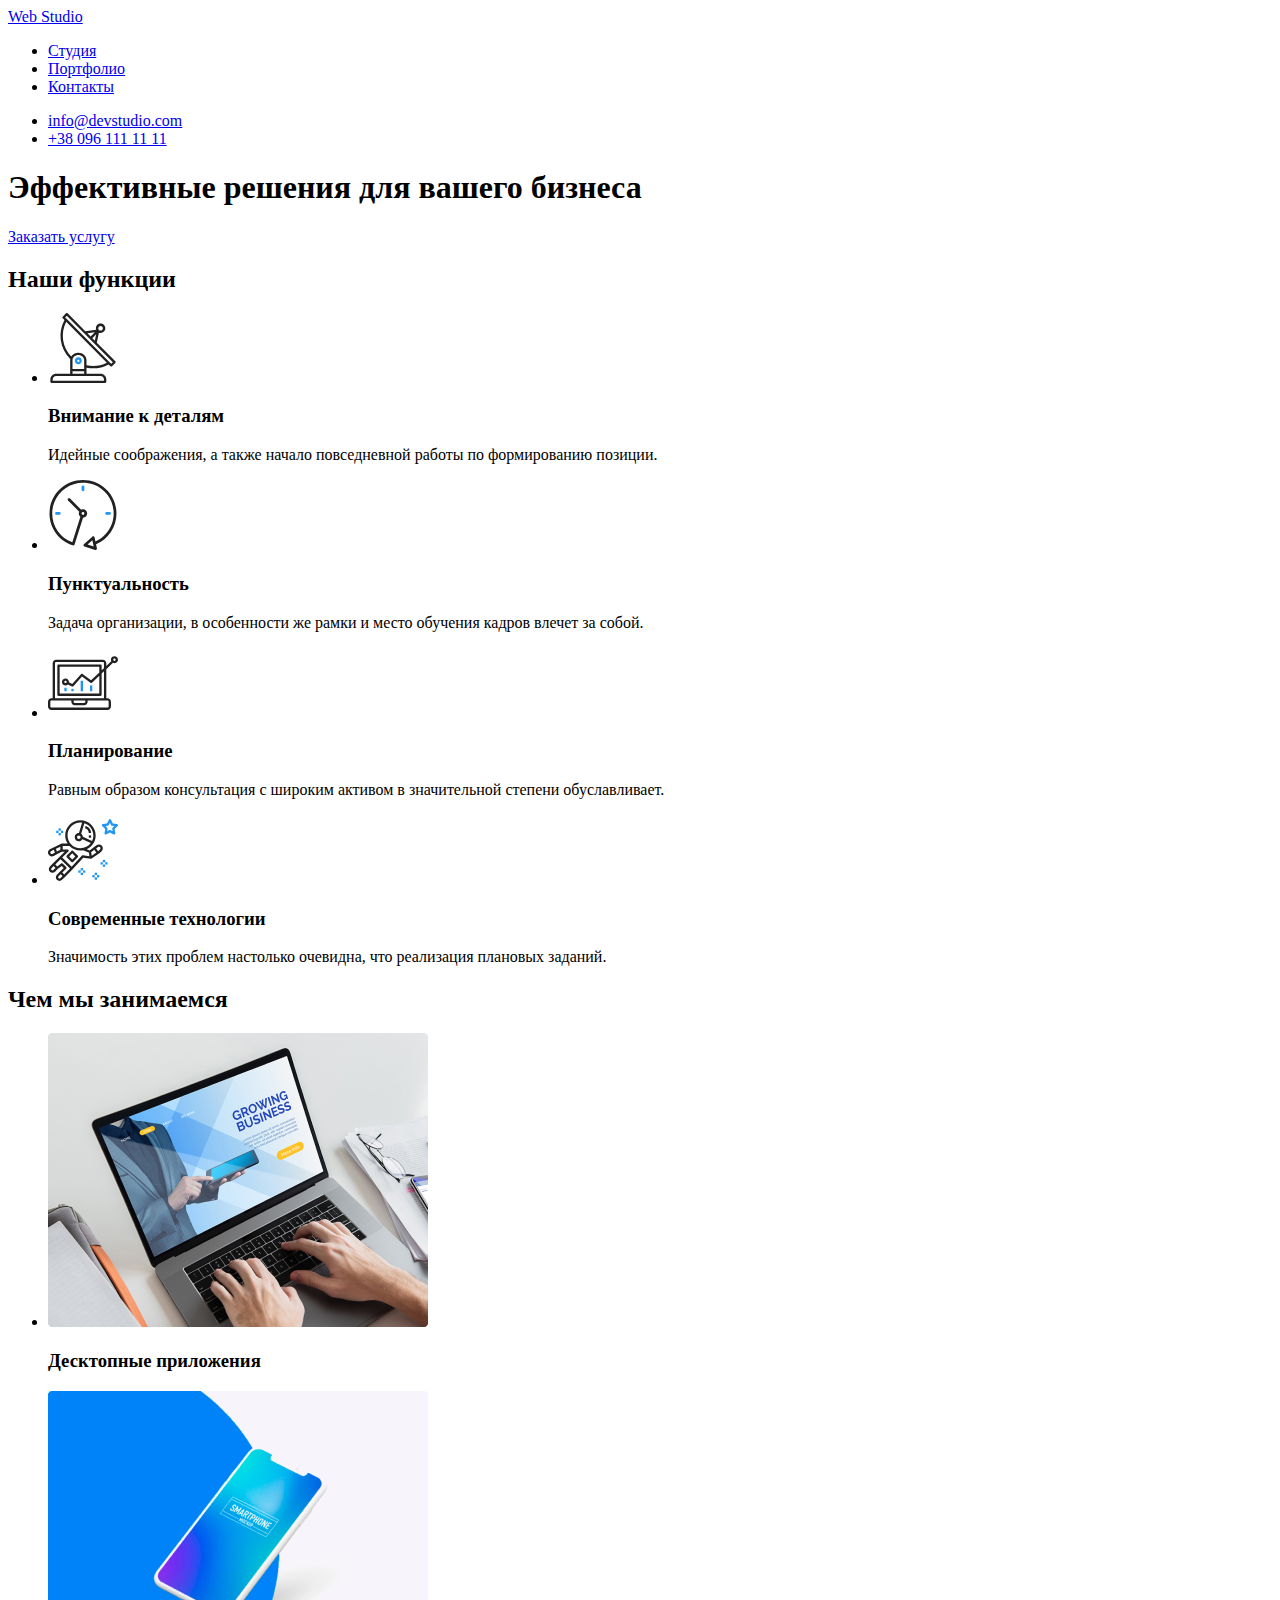
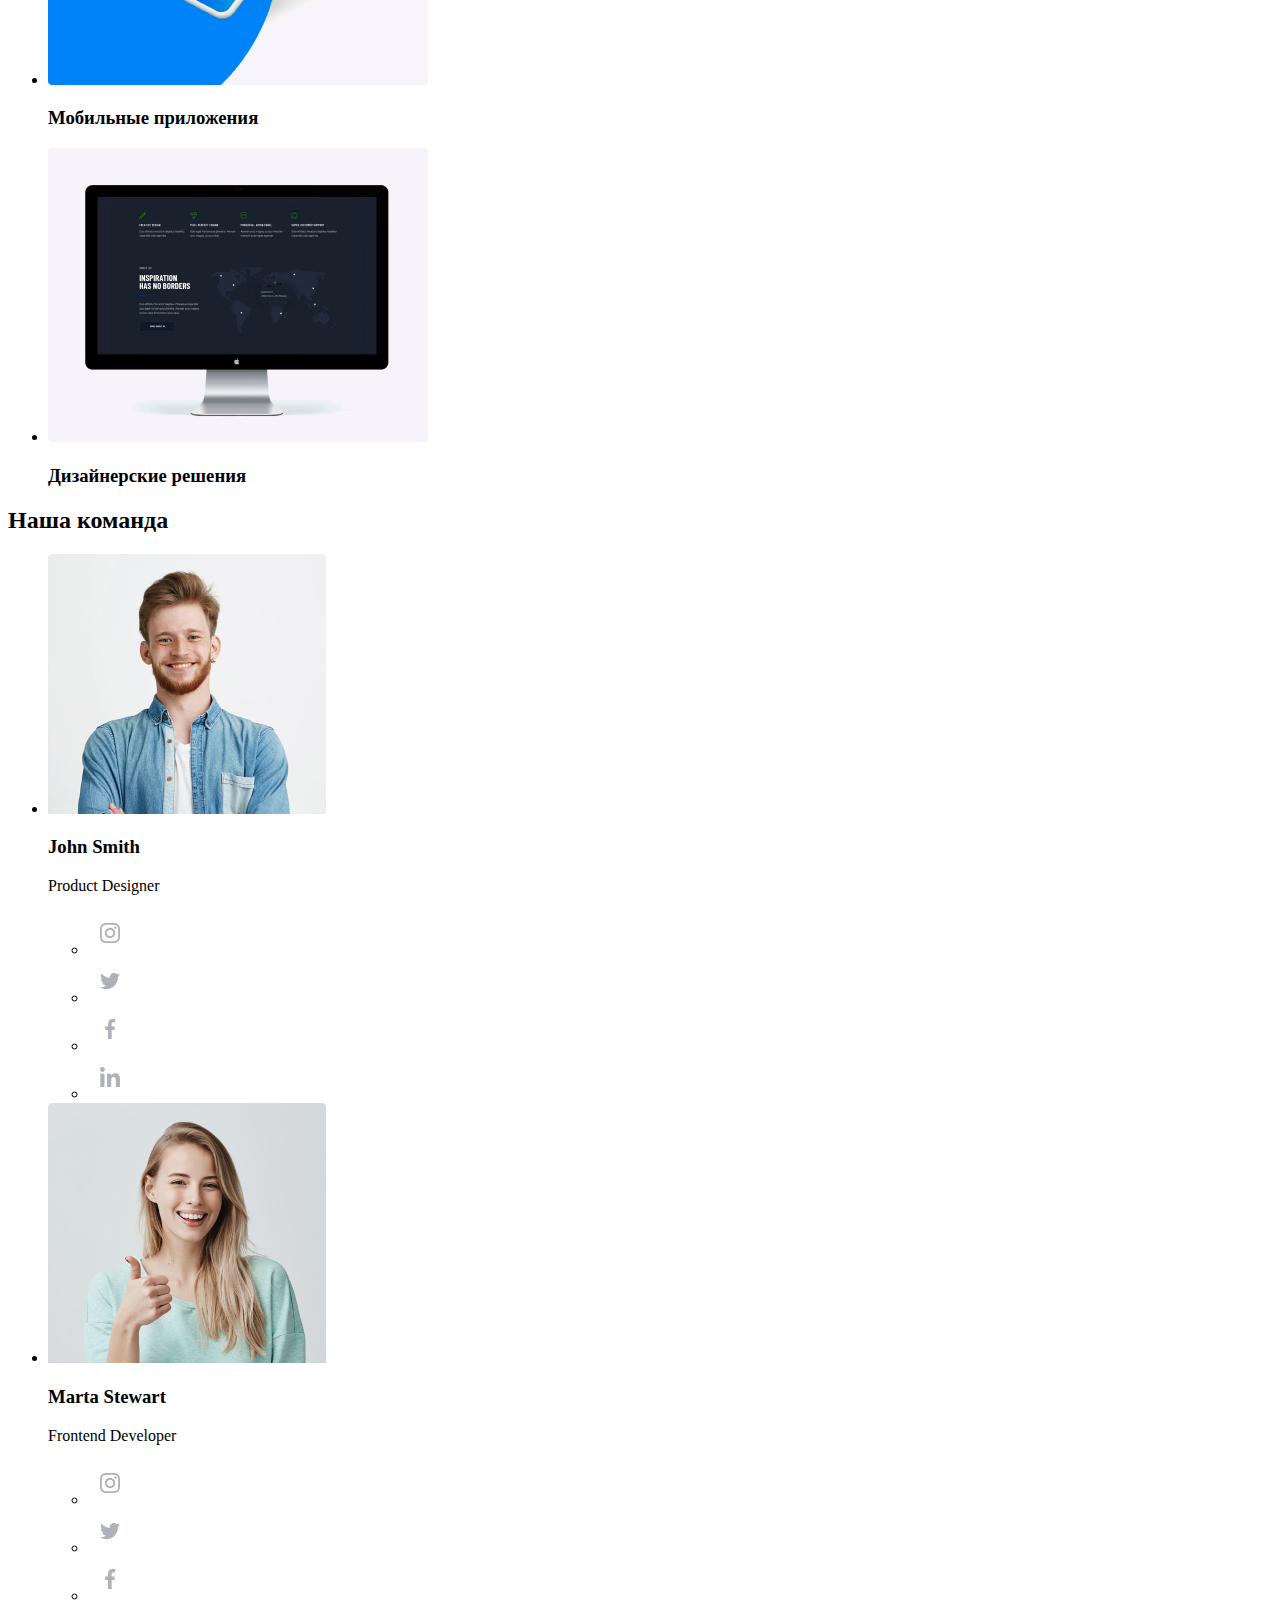
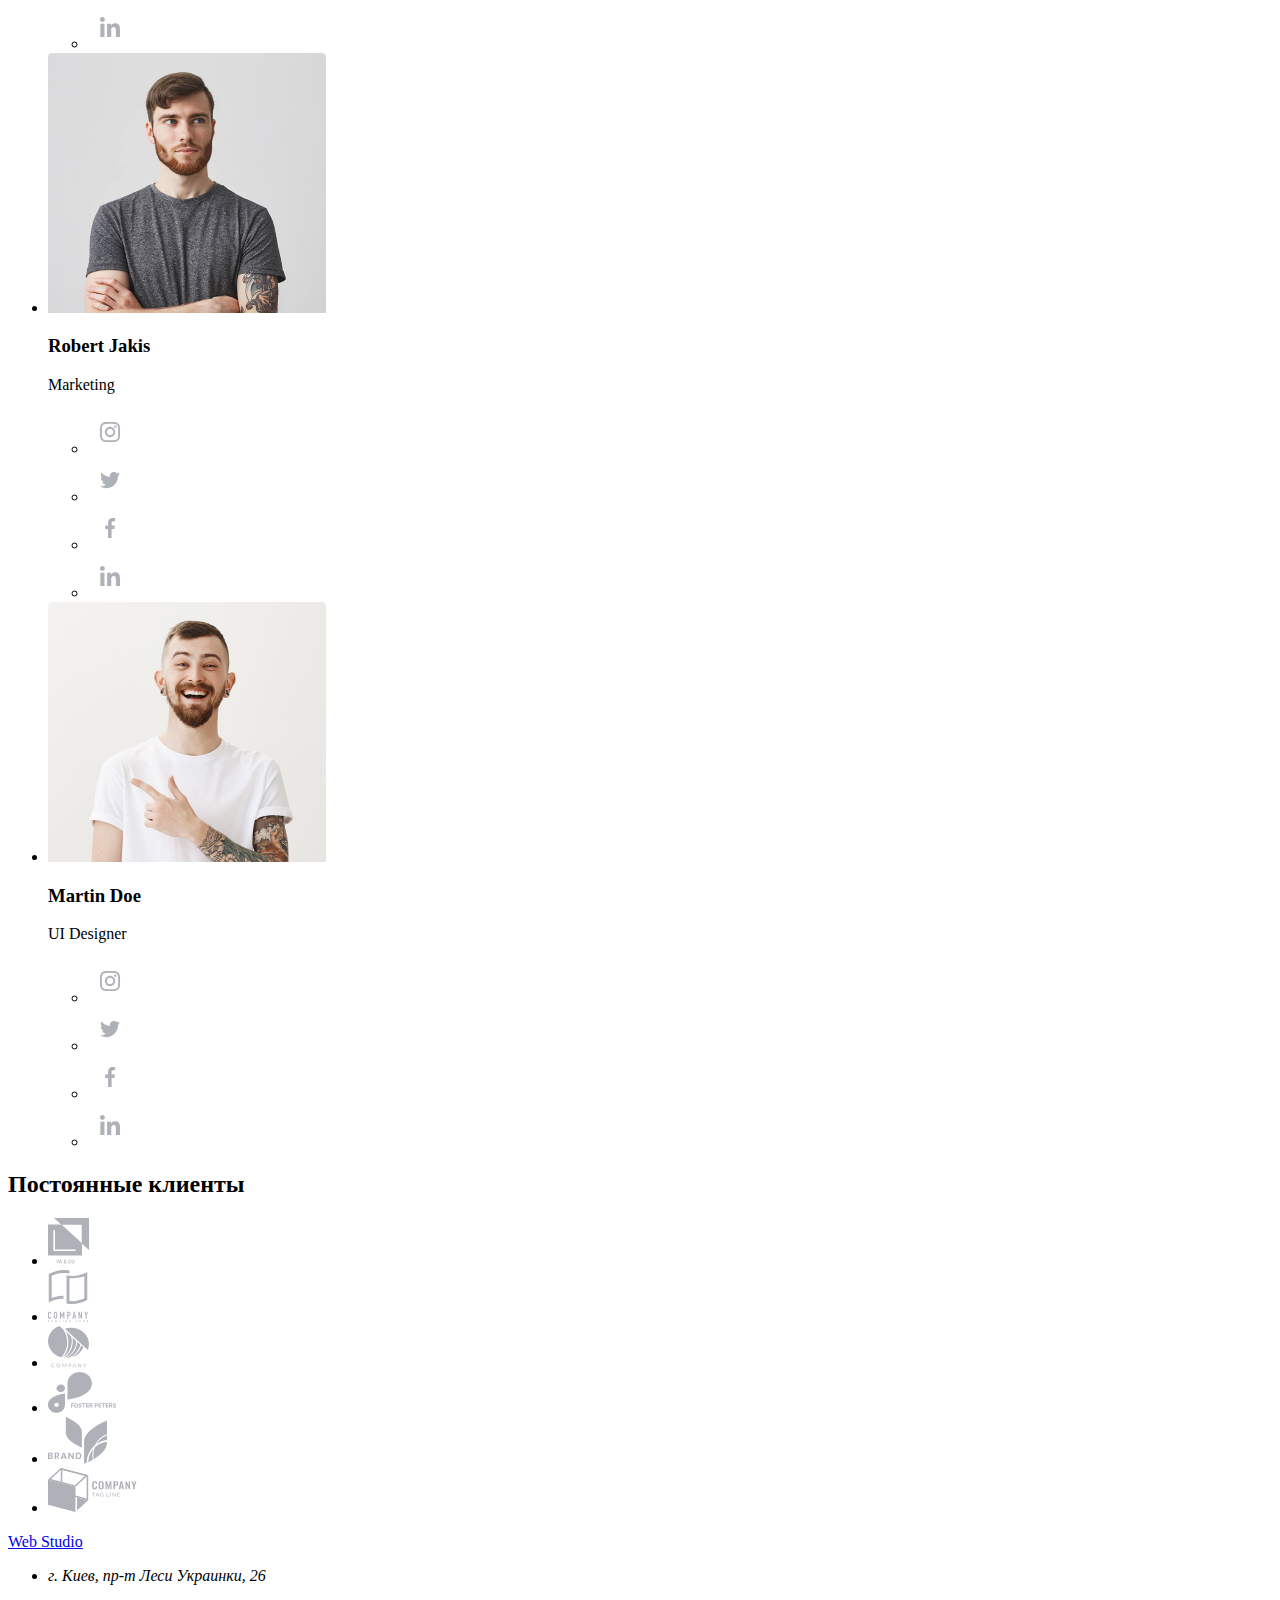
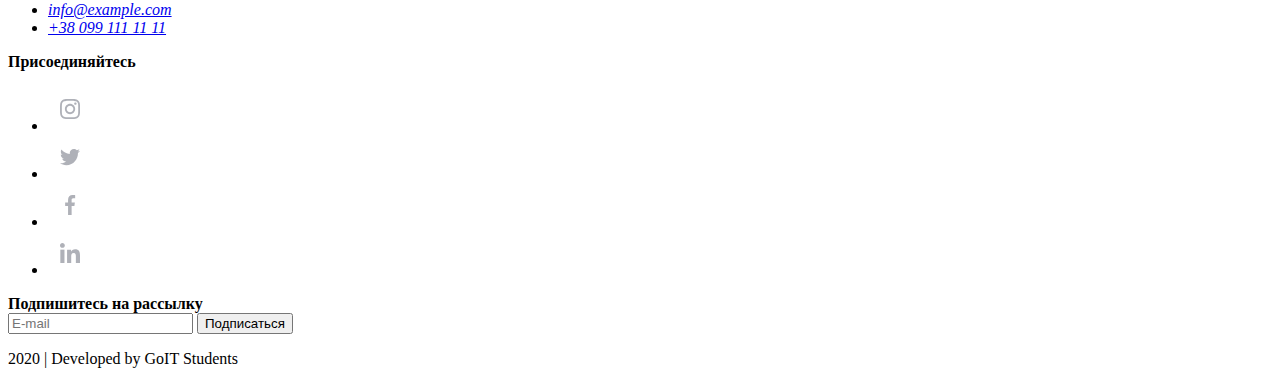
==== index.html @ dbdc0600 "клон+стор. портфоліо" ====
<!DOCTYPE html>
<html lang="ru">
  <head>
    <meta charset="UTF-8" />
    <meta name="viewport" content="width=device-width, initial-scale=1.0" />
    <link rel="stylesheet" href="./css/main.css" />
    <title>Web Studio</title>
  </head>
  <body>
    <!-- header -->
    <header>
      <nav>
        <a href="./index.html">Web Studio</a>
        <ul>
          <li>
            <a href="./index.html">Студия</a>
          </li>
          <li>
            <a href="./portfolio.html">Портфолио</a>
          </li>
          <li>
            <a href="#">Контакты</a>
          </li>
        </ul>
      </nav>
      <ul>
        <li>
          <a href="mailto:info@example.com">info@devstudio.com</a>
        </li>
        <li>
          <a href="tel:+380961111111">+38 096 111 11 11</a>
        </li>
      </ul>
    </header>
    <!-- end header -->
    <main>
      <!-- hero -->
      <section>
        <h1>Эффективные решения для вашего бизнеса</h1>
        <a href="#">Заказать услугу</a>
      </section>
      <!-- end hero -->
      <!-- features -->
      <section>
        <h2>Наши функции</h2>
        <ul>
          <li>
            <img src="./images/antenna.svg" alt="антена" />
            <h3>Внимание к деталям</h3>
            <p>
              Идейные соображения, а также начало повседневной работы по
              формированию позиции.
            </p>
          </li>
          <li>
            <img src="./images/clock.svg" alt="часы" />
            <h3>Пунктуальность</h3>
            <p>
              Задача организации, в особенности же рамки и место обучения кадров
              влечет за собой.
            </p>
          </li>
          <li>
            <img src="./images/diagram.svg" alt="диаграмма" />
            <h3>Планирование</h3>
            <p>
              Равным образом консультация с широким активом в значительной
              степени обуславливает.
            </p>
          </li>
          <li>
            <img src="./images/astronaut.svg" alt="астронафт" />
            <h3>Современные технологии</h3>
            <p>
              Значимость этих проблем настолько очевидна, что реализация
              плановых заданий.
            </p>
          </li>
        </ul>
      </section>
      <!-- end features -->
      <!-- work -->
      <section>
        <h2>Чем мы занимаемся</h2>
        <ul>
          <li>
            <img
              src="./images/work1.jpg"
              alt="компютер"
              width="380"
              height="294"
            />
            <h3>Десктопные приложения</h3>
          </li>
          <li>
            <img
              src="./images/work2.jpg"
              alt="мобильный"
              width="380"
              height="294"
            />
            <h3>Мобильные приложения</h3>
          </li>
          <li>
            <img
              src="./images/work3.jpg"
              alt="монитор"
              width="380"
              height="294"
            />
            <h3>Дизайнерские решения</h3>
          </li>
        </ul>
      </section>
      <!-- end work -->
      <!-- team -->
      <section>
        <h2>Наша команда</h2>
        <ul>
          <li>
            <img
              src="./images/team1.jpg"
              alt="John Smith"
              width="278"
              height="260"
            />
            <h3>John Smith</h3>
            <p>Product Designer</p>
            <ul>
              <li>
                <a href="#" aria-label="Instagram link"
                  ><img
                    src="./images/social_links/Instagram.svg"
                    alt="Инстаграм"
                /></a>
              </li>
              <li>
                <a href="#" aria-label="Twitter link"
                  ><img src="./images/social_links/Twitter.svg" alt="Твиттер"
                /></a>
              </li>
              <li>
                <a href="#" aria-label="Facebook link"
                  ><img src="./images/social_links/Facebook.svg" alt="Фейсбук"
                /></a>
              </li>
              <li>
                <a href="#" aria-label="LinkedIn link"
                  ><img src="./images/social_links/LinkedIn.svg" alt="Линкедин"
                /></a>
              </li>
            </ul>
          </li>
          <li>
            <img
              src="./images/team2.jpg"
              alt="Marta Stewart"
              width="278"
              height="260"
            />
            <h3>Marta Stewart</h3>
            <p>Frontend Developer</p>
            <ul>
              <li>
                <a href="#" aria-label="Instagram link"
                  ><img
                    src="./images/social_links/Instagram.svg"
                    alt="Инстаграм"
                /></a>
              </li>
              <li>
                <a href="#" aria-label="Twitter link"
                  ><img src="./images/social_links/Twitter.svg" alt="Твиттер"
                /></a>
              </li>
              <li>
                <a href="#" aria-label="Facebook link"
                  ><img src="./images/social_links/Facebook.svg" alt="Фейсбук"
                /></a>
              </li>
              <li>
                <a href="#" aria-label="LinkedIn link"
                  ><img src="./images/social_links/LinkedIn.svg" alt="Линкедин"
                /></a>
              </li>
            </ul>
          </li>
          <li>
            <img
              src="./images/team3.jpg"
              alt="Robert Jakis"
              width="278"
              height="260"
            />
            <h3>Robert Jakis</h3>
            <p>Marketing</p>
            <ul>
              <li>
                <a href="#" aria-label="Instagram link"
                  ><img
                    src="./images/social_links/Instagram.svg"
                    alt="Инстаграм"
                /></a>
              </li>
              <li>
                <a href="#" aria-label="Twitter link"
                  ><img src="./images/social_links/Twitter.svg" alt="Твиттер"
                /></a>
              </li>
              <li>
                <a href="#" aria-label="Facebook link"
                  ><img src="./images/social_links/Facebook.svg" alt="Фейсбук"
                /></a>
              </li>
              <li>
                <a href="#" aria-label="LinkedIn link"
                  ><img src="./images/social_links/LinkedIn.svg" alt="Линкедин"
                /></a>
              </li>
            </ul>
          </li>
          <li>
            <img
              src="./images/team4.jpg"
              alt="Martin Doe"
              width="278"
              height="260"
            />
            <h3>Martin Doe</h3>
            <p>UI Designer</p>
            <ul>
              <li>
                <a href="#" aria-label="Instagram link"
                  ><img
                    src="./images/social_links/Instagram.svg"
                    alt="Инстаграм"
                /></a>
              </li>
              <li>
                <a href="#" aria-label="Twitter link"
                  ><img src="./images/social_links/Twitter.svg" alt="Твиттер"
                /></a>
              </li>
              <li>
                <a href="#" aria-label="Facebook link"
                  ><img src="./images/social_links/Facebook.svg" alt="Фейсбук"
                /></a>
              </li>
              <li>
                <a href="#" aria-label="LinkedIn link"
                  ><img src="./images/social_links/LinkedIn.svg" alt="Линкедин"
                /></a>
              </li>
            </ul>
          </li>
        </ul>
      </section>
      <!-- end team -->
      <!-- clients -->
      <section>
        <h2>Постоянные клиенты</h2>
        <ul>
          <li>
            <a href="#"
              ><img src="./images/clients/logo_1.svg" alt="компания YA&CO"
            /></a>
          </li>
          <li>
            <a href="#"
              ><img
                src="./images/clients/logo_2.svg"
                alt="компания Tegline Here"
            /></a>
          </li>
          <li>
            <a href="#"
              ><img src="./images/clients/logo_3.svg" alt="компания"
            /></a>
          </li>
          <li>
            <a href="#"
              ><img
                src="./images/clients/logo_4.svg"
                alt="компания Foster Peters"
            /></a>
          </li>
          <li>
            <a href="#"
              ><img src="./images/clients/logo_5.svg" alt="компания Brand"
            /></a>
          </li>
          <li>
            <a href="#"
              ><img src="./images/clients/logo_6.svg" alt="компания Tag line"
            /></a>
          </li>
        </ul>
      </section>
      <!-- end clients -->
    </main>
    <!-- footer -->
    <footer>
      <div>
        <a href="./index.html">Web Studio</a>
        <address>
          <ul>
            <li><p>г. Киев, пр-т Леси Украинки, 26</p></li>
            <li><a href="mailto:info@example.com">info@example.com</a></li>
            <li><a href="tel:+380961111111">+38 099 111 11 11</a></li>
          </ul>
        </address>
      </div>
      <div>
        <b>Присоединяйтесь</b>
        <ul>
          <li>
            <a href="#" aria-label="Instagram link"
              ><img src="./images/social_links/Instagram.svg" alt="Инстаграм"
            /></a>
          </li>
          <li>
            <a href="#" aria-label="Twitter link"
              ><img src="./images/social_links/Twitter.svg" alt="Твиттер"
            /></a>
          </li>
          <li>
            <a href="#" aria-label="Facebook link"
              ><img src="./images/social_links/Facebook.svg" alt="Фейсбук"
            /></a>
          </li>
          <li>
            <a href="#" aria-label="LinkedIn link"
              ><img src="./images/social_links/LinkedIn.svg" alt="Линкедин"
            /></a>
          </li>
        </ul>
      </div>
      <div>
        <b>Подпишитесь на рассылку</b>
        <form>
          <input type="email" placeholder="E-mail" />
          <button>Подписаться</button>
        </form>
      </div>
      <p>2020 | Developed by GoIT Students</p>
    </footer>
    <!-- end footer -->
  </body>
</html>
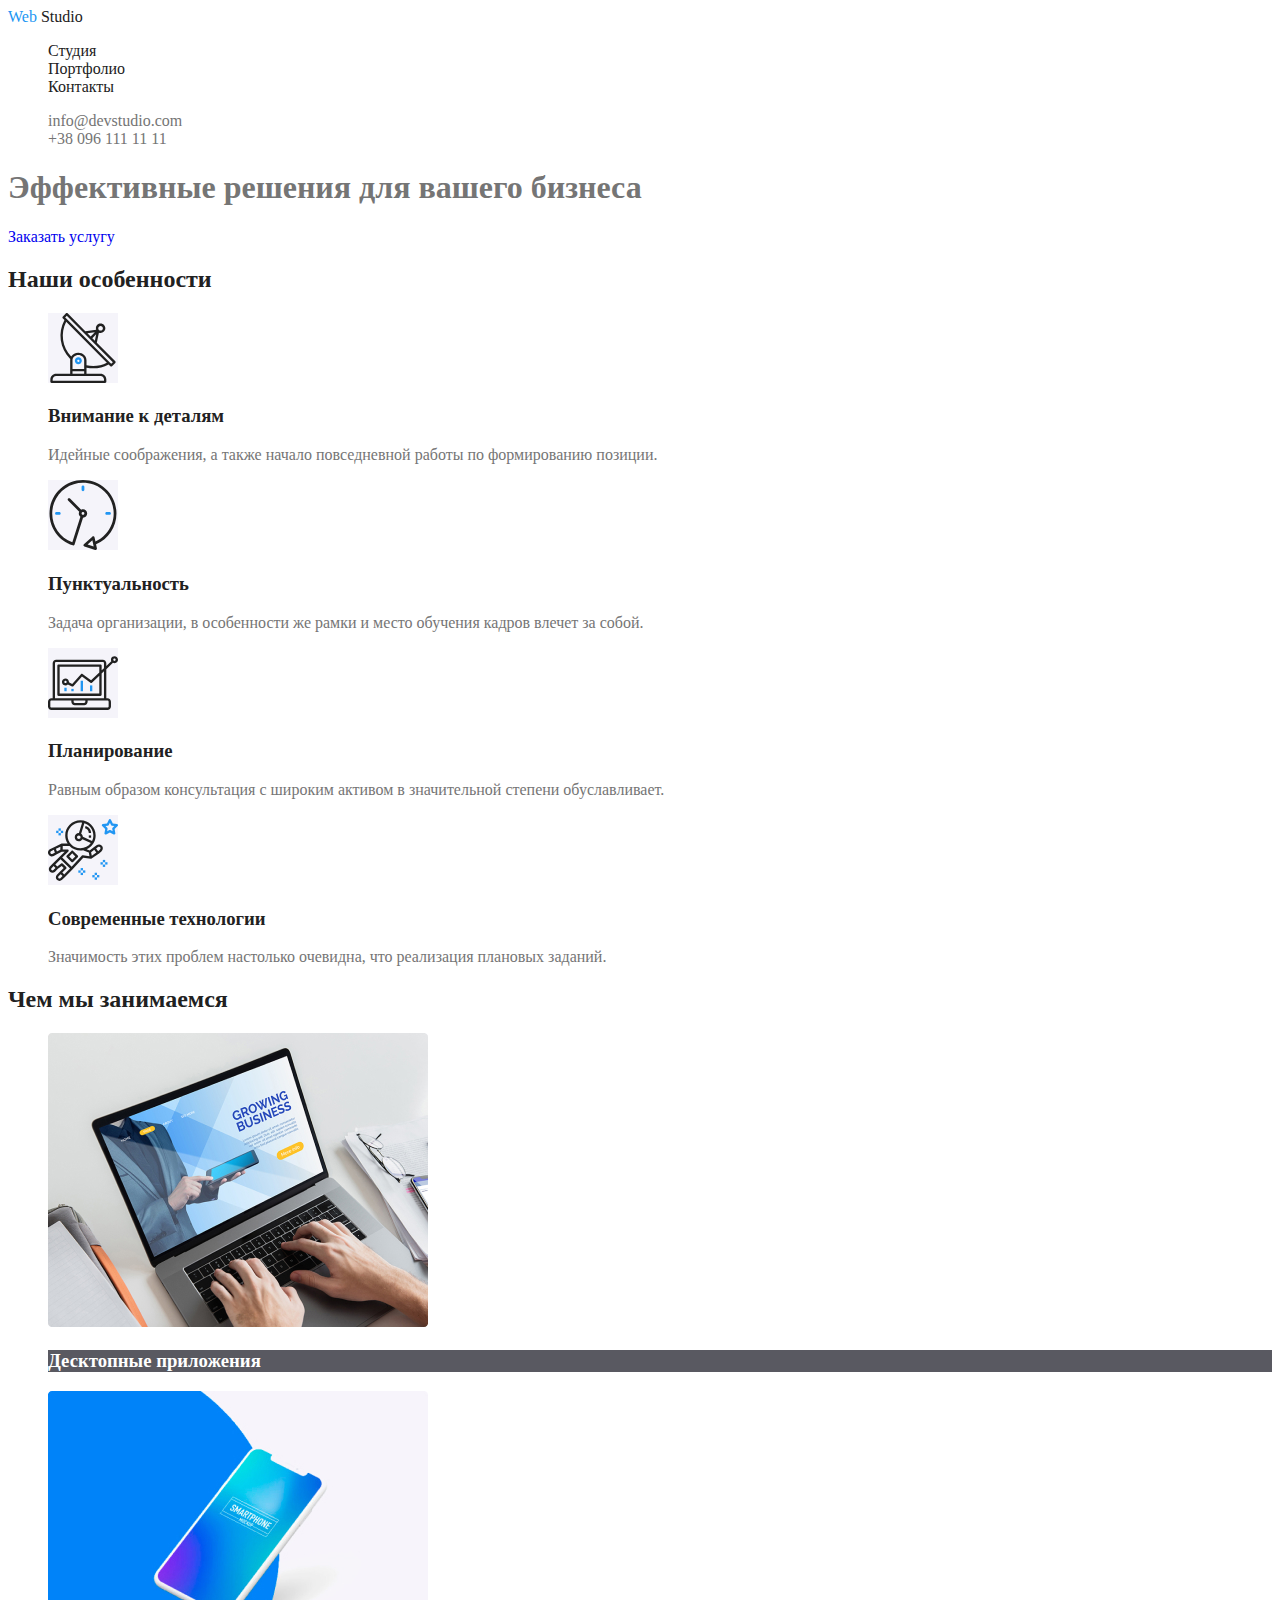
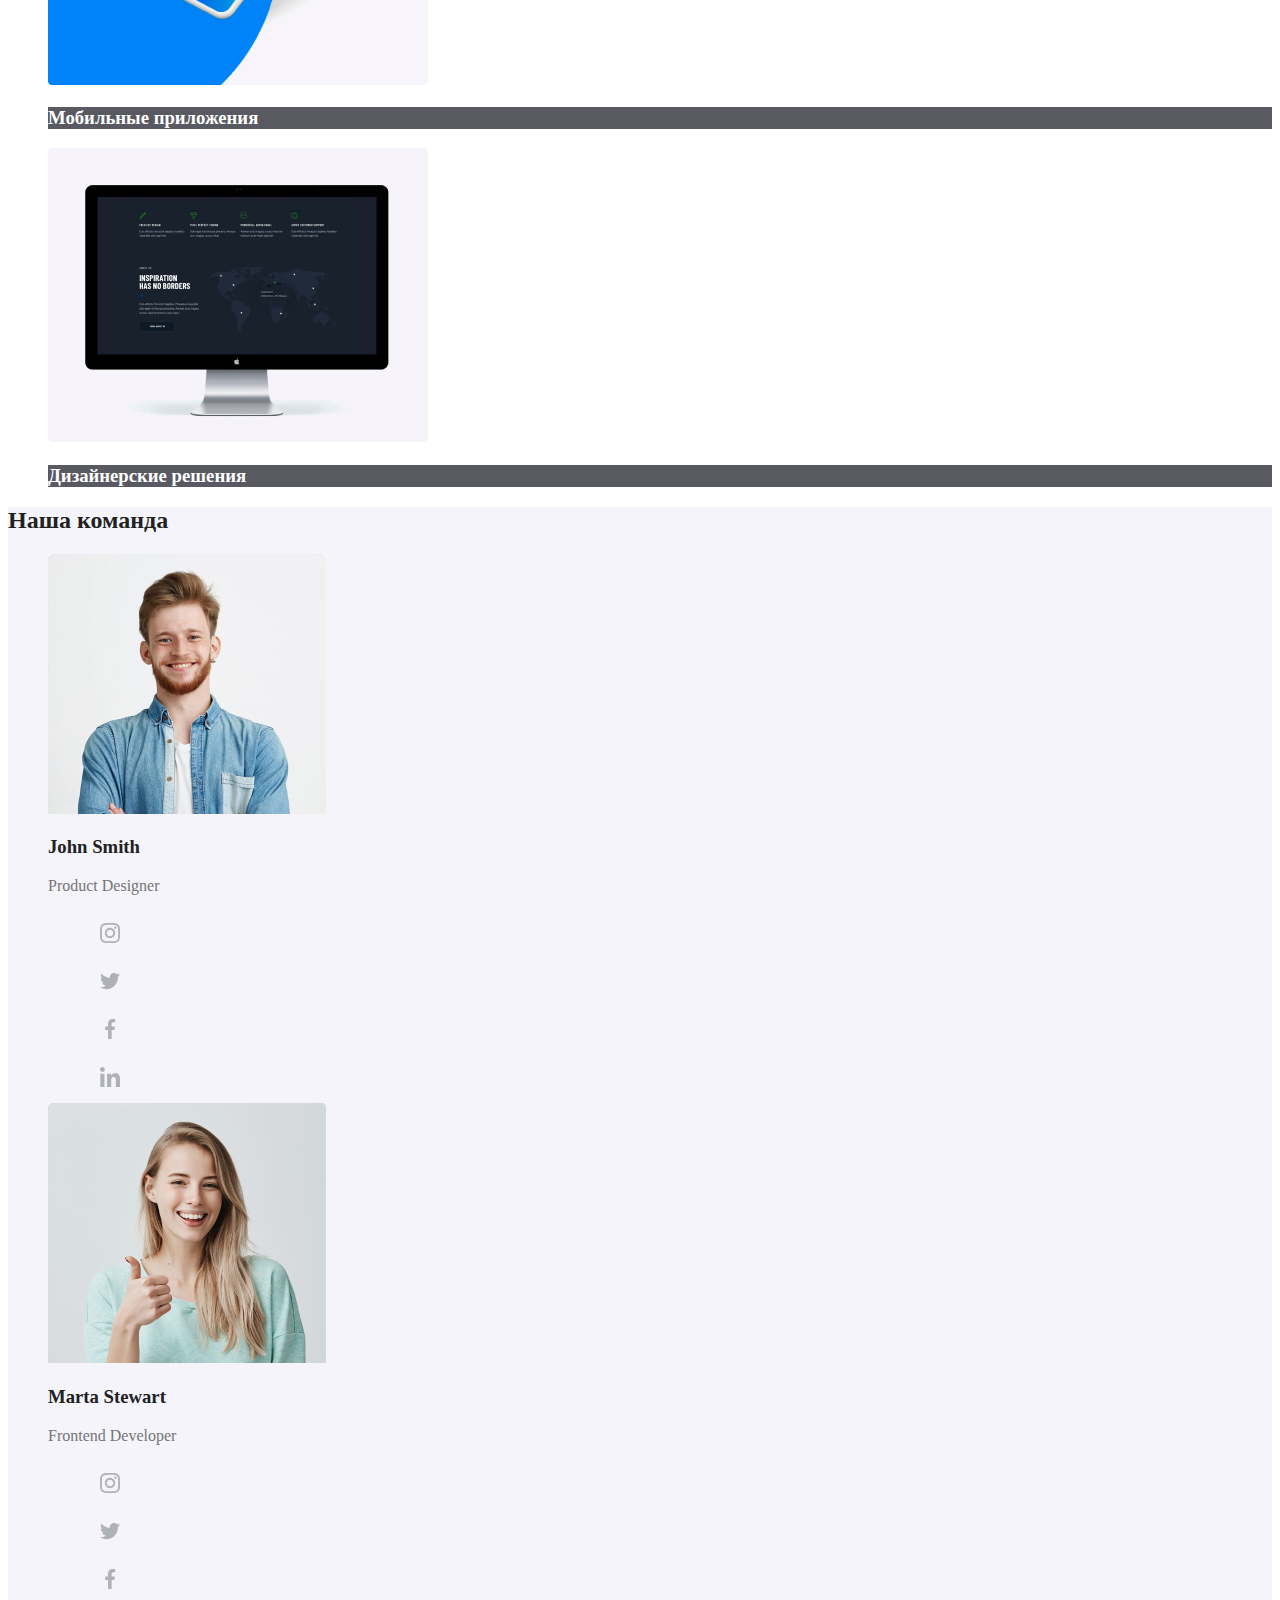
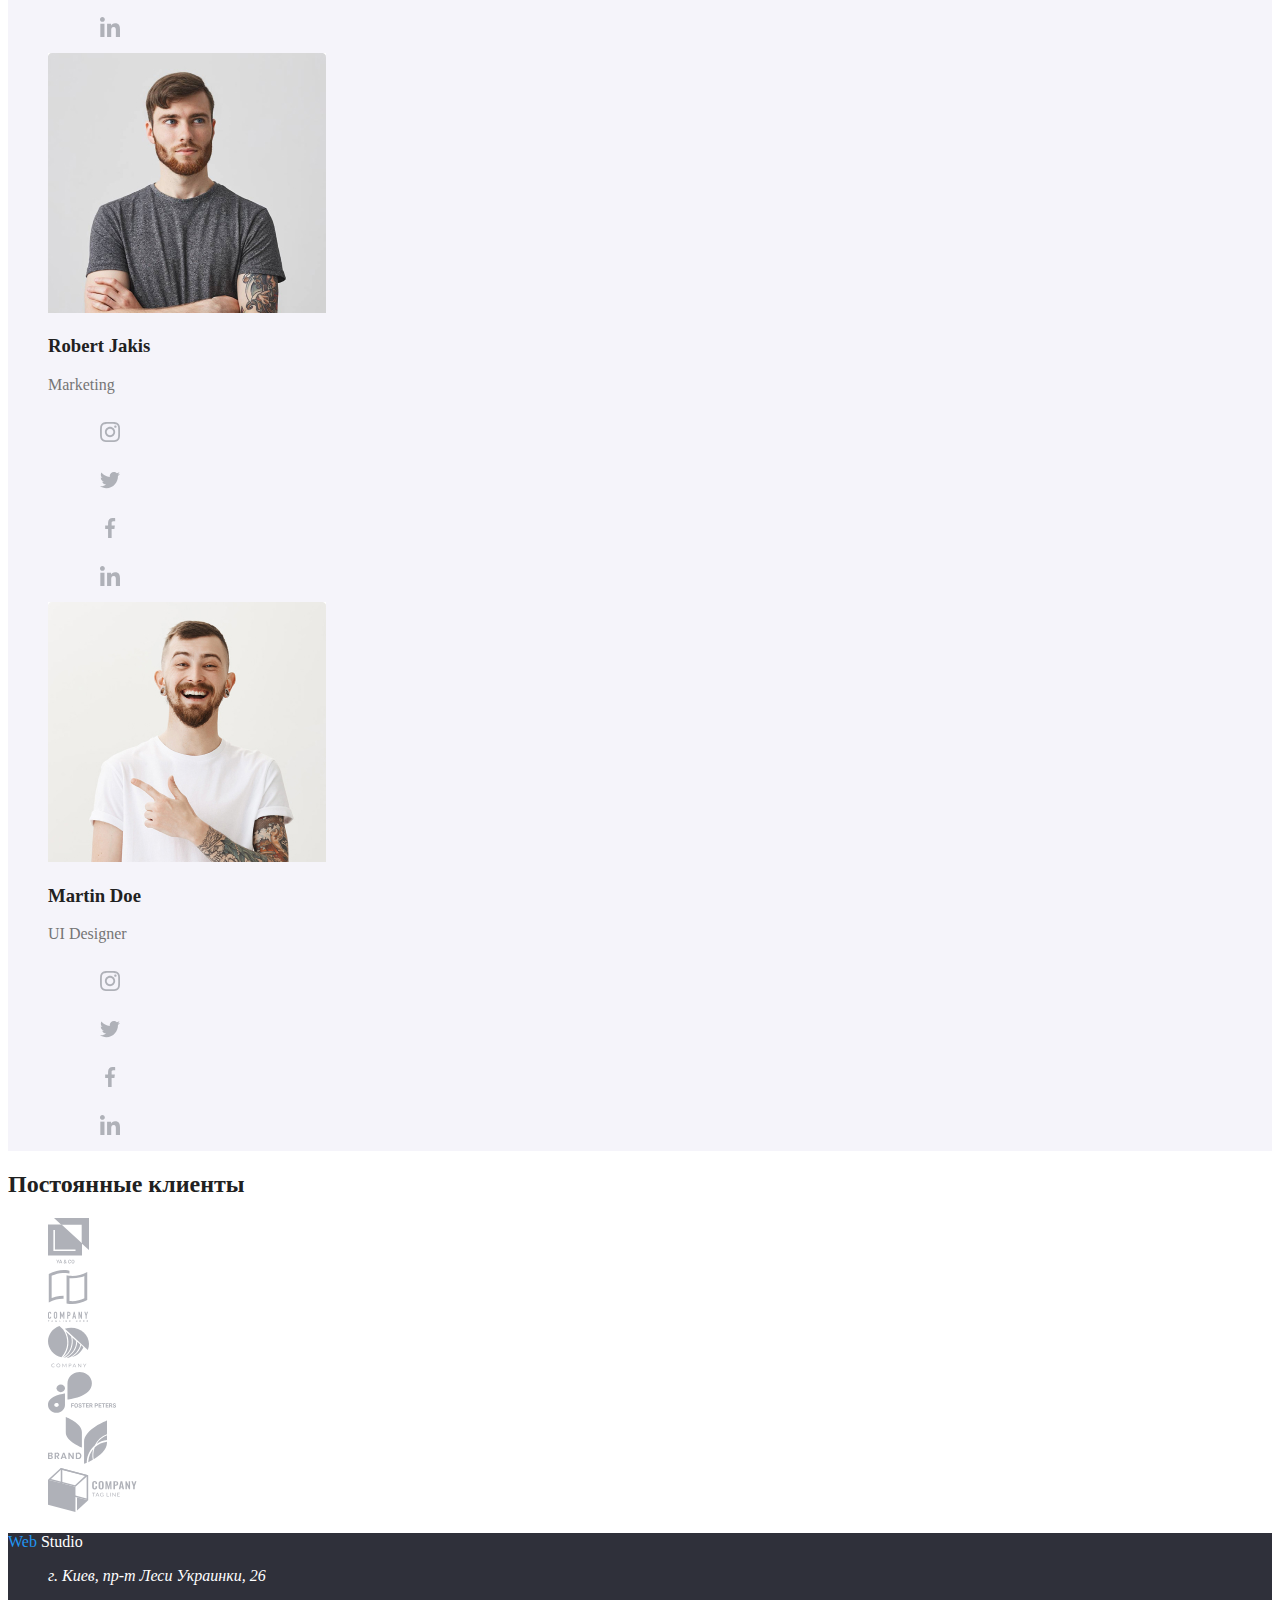
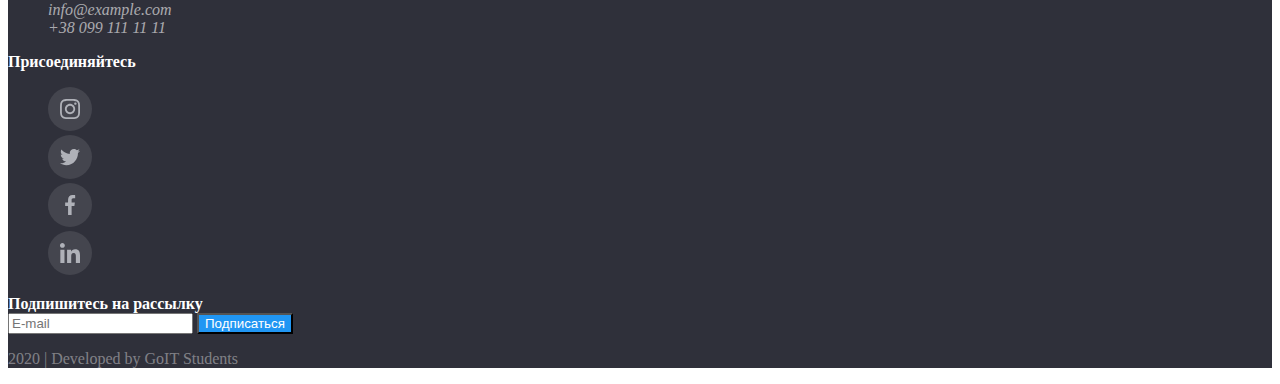
==== commit 4f62b217: "наброски класів" ====
--- a/index.html
+++ b/index.html
@@ -8,27 +8,27 @@
   </head>
   <body>
     <!-- header -->
-    <header>
-      <nav>
-        <a href="./index.html">Web Studio</a>
-        <ul>
-          <li>
-            <a href="./index.html">Студия</a>
-          </li>
-          <li>
-            <a href="./portfolio.html">Портфолио</a>
-          </li>
-          <li>
-            <a href="#">Контакты</a>
+    <header class="header">
+      <nav class="header-nav">
+        <a class="nav-link" href="./index.html"> <span class="logo">Web</span> Studio</a>
+        <ul>
+          <li>
+            <a class="nav-link" href="./index.html">Студия</a>
+          </li>
+          <li>
+            <a class="nav-link" href="./portfolio.html">Портфолио</a>
+          </li>
+          <li>
+            <a class="nav-link" href="#">Контакты</a>
           </li>
         </ul>
       </nav>
       <ul>
         <li>
-          <a href="mailto:info@example.com">info@devstudio.com</a>
+          <a class="header-contact" href="mailto:info@example.com">info@devstudio.com</a>
         </li>
         <li>
-          <a href="tel:+380961111111">+38 096 111 11 11</a>
+          <a class="header-contact" href="tel:+380961111111">+38 096 111 11 11</a>
         </li>
       </ul>
     </header>
@@ -42,38 +42,34 @@
       <!-- end hero -->
       <!-- features -->
       <section>
-        <h2>Наши функции</h2>
-        <ul>
-          <li>
-            <img src="./images/antenna.svg" alt="антена" />
-            <h3>Внимание к деталям</h3>
-            <p>
-              Идейные соображения, а также начало повседневной работы по
-              формированию позиции.
-            </p>
-          </li>
-          <li>
-            <img src="./images/clock.svg" alt="часы" />
-            <h3>Пунктуальность</h3>
-            <p>
-              Задача организации, в особенности же рамки и место обучения кадров
-              влечет за собой.
-            </p>
-          </li>
-          <li>
-            <img src="./images/diagram.svg" alt="диаграмма" />
-            <h3>Планирование</h3>
-            <p>
-              Равным образом консультация с широким активом в значительной
-              степени обуславливает.
-            </p>
-          </li>
-          <li>
-            <img src="./images/astronaut.svg" alt="астронафт" />
-            <h3>Современные технологии</h3>
-            <p>
-              Значимость этих проблем настолько очевидна, что реализация
-              плановых заданий.
+        <h2 class="section-title">Наши особенности</h2>
+        <ul>
+          <li>
+            <img class="features-img" src="./images/antenna.svg" alt="антена" />
+            <h3 class="features-item">Внимание к деталям</h3>
+            <p>
+              Идейные соображения, а также начало повседневной работы по формированию позиции.
+            </p>
+          </li>
+          <li>
+            <img class="features-img" src="./images/clock.svg" alt="часы" />
+            <h3 class="features-item">Пунктуальность</h3>
+            <p>
+              Задача организации, в особенности же рамки и место обучения кадров влечет за собой.
+            </p>
+          </li>
+          <li>
+            <img class="features-img" src="./images/diagram.svg" alt="диаграмма" />
+            <h3 class="features-item">Планирование</h3>
+            <p>
+              Равным образом консультация с широким активом в значительной степени обуславливает.
+            </p>
+          </li>
+          <li>
+            <img class="features-img" src="./images/astronaut.svg" alt="астронафт" />
+            <h3 class="features-item">Современные технологии</h3>
+            <p>
+              Значимость этих проблем настолько очевидна, что реализация плановых заданий.
             </p>
           </li>
         </ul>
@@ -81,175 +77,100 @@
       <!-- end features -->
       <!-- work -->
       <section>
-        <h2>Чем мы занимаемся</h2>
-        <ul>
-          <li>
-            <img
-              src="./images/work1.jpg"
-              alt="компютер"
-              width="380"
-              height="294"
-            />
-            <h3>Десктопные приложения</h3>
-          </li>
-          <li>
-            <img
-              src="./images/work2.jpg"
-              alt="мобильный"
-              width="380"
-              height="294"
-            />
-            <h3>Мобильные приложения</h3>
-          </li>
-          <li>
-            <img
-              src="./images/work3.jpg"
-              alt="монитор"
-              width="380"
-              height="294"
-            />
-            <h3>Дизайнерские решения</h3>
+        <h2 class="section-title">Чем мы занимаемся</h2>
+        <ul>
+          <li>
+            <img src="./images/work1.jpg" alt="компютер" width="380" height="294" />
+            <h3 class="work-item">Десктопные приложения</h3>
+          </li>
+          <li>
+            <img src="./images/work2.jpg" alt="мобильный" width="380" height="294" />
+            <h3 class="work-item">Мобильные приложения</h3>
+          </li>
+          <li>
+            <img src="./images/work3.jpg" alt="монитор" width="380" height="294" />
+            <h3 class="work-item">Дизайнерские решения</h3>
           </li>
         </ul>
       </section>
       <!-- end work -->
       <!-- team -->
-      <section>
-        <h2>Наша команда</h2>
-        <ul>
-          <li>
-            <img
-              src="./images/team1.jpg"
-              alt="John Smith"
-              width="278"
-              height="260"
-            />
-            <h3>John Smith</h3>
+      <section class="team">
+        <h2 class="section-title">Наша команда</h2>
+        <ul>
+          <li>
+            <img src="./images/team1.jpg" alt="John Smith" width="278" height="260" />
+            <h3 class="name-worker">John Smith</h3>
             <p>Product Designer</p>
-            <ul>
-              <li>
-                <a href="#" aria-label="Instagram link"
-                  ><img
-                    src="./images/social_links/Instagram.svg"
-                    alt="Инстаграм"
-                /></a>
-              </li>
-              <li>
-                <a href="#" aria-label="Twitter link"
-                  ><img src="./images/social_links/Twitter.svg" alt="Твиттер"
-                /></a>
-              </li>
-              <li>
-                <a href="#" aria-label="Facebook link"
-                  ><img src="./images/social_links/Facebook.svg" alt="Фейсбук"
-                /></a>
-              </li>
-              <li>
-                <a href="#" aria-label="LinkedIn link"
-                  ><img src="./images/social_links/LinkedIn.svg" alt="Линкедин"
-                /></a>
-              </li>
-            </ul>
-          </li>
-          <li>
-            <img
-              src="./images/team2.jpg"
-              alt="Marta Stewart"
-              width="278"
-              height="260"
-            />
-            <h3>Marta Stewart</h3>
+            <ul class="social-links">
+              <li>
+                <a href="#" aria-label="Instagram link"><img class="link" src="./images/social_links/Instagram.svg" alt="Инстаграм" /></a>
+              </li>
+              <li>
+                <a href="#" aria-label="Twitter link"><img class="link" src="./images/social_links/Twitter.svg" alt="Твиттер" /></a>
+              </li>
+              <li>
+                <a href="#" aria-label="Facebook link"><img class="link" src="./images/social_links/Facebook.svg" alt="Фейсбук" /></a>
+              </li>
+              <li>
+                <a href="#" aria-label="LinkedIn link"><img class="link" src="./images/social_links/LinkedIn.svg" alt="Линкедин" /></a>
+              </li>
+            </ul>
+          </li>
+          <li>
+            <img src="./images/team2.jpg" alt="Marta Stewart" width="278" height="260" />
+            <h3 class="name-worker">Marta Stewart</h3>
             <p>Frontend Developer</p>
-            <ul>
-              <li>
-                <a href="#" aria-label="Instagram link"
-                  ><img
-                    src="./images/social_links/Instagram.svg"
-                    alt="Инстаграм"
-                /></a>
-              </li>
-              <li>
-                <a href="#" aria-label="Twitter link"
-                  ><img src="./images/social_links/Twitter.svg" alt="Твиттер"
-                /></a>
-              </li>
-              <li>
-                <a href="#" aria-label="Facebook link"
-                  ><img src="./images/social_links/Facebook.svg" alt="Фейсбук"
-                /></a>
-              </li>
-              <li>
-                <a href="#" aria-label="LinkedIn link"
-                  ><img src="./images/social_links/LinkedIn.svg" alt="Линкедин"
-                /></a>
-              </li>
-            </ul>
-          </li>
-          <li>
-            <img
-              src="./images/team3.jpg"
-              alt="Robert Jakis"
-              width="278"
-              height="260"
-            />
-            <h3>Robert Jakis</h3>
+            <ul class="social-links">
+              <li>
+                <a href="#" aria-label="Instagram link"><img class="link" src="./images/social_links/Instagram.svg" alt="Инстаграм" /></a>
+              </li>
+              <li>
+                <a href="#" aria-label="Twitter link"><img class="link" src="./images/social_links/Twitter.svg" alt="Твиттер" /></a>
+              </li>
+              <li>
+                <a href="#" aria-label="Facebook link"><img class="link" src="./images/social_links/Facebook.svg" alt="Фейсбук" /></a>
+              </li>
+              <li>
+                <a href="#" aria-label="LinkedIn link"><img class="link" src="./images/social_links/LinkedIn.svg" alt="Линкедин" /></a>
+              </li>
+            </ul>
+          </li>
+          <li>
+            <img src="./images/team3.jpg" alt="Robert Jakis" width="278" height="260" />
+            <h3 class="name-worker">Robert Jakis</h3>
             <p>Marketing</p>
-            <ul>
-              <li>
-                <a href="#" aria-label="Instagram link"
-                  ><img
-                    src="./images/social_links/Instagram.svg"
-                    alt="Инстаграм"
-                /></a>
-              </li>
-              <li>
-                <a href="#" aria-label="Twitter link"
-                  ><img src="./images/social_links/Twitter.svg" alt="Твиттер"
-                /></a>
-              </li>
-              <li>
-                <a href="#" aria-label="Facebook link"
-                  ><img src="./images/social_links/Facebook.svg" alt="Фейсбук"
-                /></a>
-              </li>
-              <li>
-                <a href="#" aria-label="LinkedIn link"
-                  ><img src="./images/social_links/LinkedIn.svg" alt="Линкедин"
-                /></a>
-              </li>
-            </ul>
-          </li>
-          <li>
-            <img
-              src="./images/team4.jpg"
-              alt="Martin Doe"
-              width="278"
-              height="260"
-            />
-            <h3>Martin Doe</h3>
+            <ul class="social-links">
+              <li>
+                <a href="#" aria-label="Instagram link"><img class="link" src="./images/social_links/Instagram.svg" alt="Инстаграм" /></a>
+              </li>
+              <li>
+                <a href="#" aria-label="Twitter link"><img class="link" src="./images/social_links/Twitter.svg" alt="Твиттер" /></a>
+              </li>
+              <li>
+                <a href="#" aria-label="Facebook link"><img class="link" src="./images/social_links/Facebook.svg" alt="Фейсбук" /></a>
+              </li>
+              <li>
+                <a href="#" aria-label="LinkedIn link"><img class="link" src="./images/social_links/LinkedIn.svg" alt="Линкедин" /></a>
+              </li>
+            </ul>
+          </li>
+          <li>
+            <img src="./images/team4.jpg" alt="Martin Doe" width="278" height="260" />
+            <h3 class="name-worker">Martin Doe</h3>
             <p>UI Designer</p>
-            <ul>
-              <li>
-                <a href="#" aria-label="Instagram link"
-                  ><img
-                    src="./images/social_links/Instagram.svg"
-                    alt="Инстаграм"
-                /></a>
-              </li>
-              <li>
-                <a href="#" aria-label="Twitter link"
-                  ><img src="./images/social_links/Twitter.svg" alt="Твиттер"
-                /></a>
-              </li>
-              <li>
-                <a href="#" aria-label="Facebook link"
-                  ><img src="./images/social_links/Facebook.svg" alt="Фейсбук"
-                /></a>
-              </li>
-              <li>
-                <a href="#" aria-label="LinkedIn link"
-                  ><img src="./images/social_links/LinkedIn.svg" alt="Линкедин"
-                /></a>
+            <ul class="social-links">
+              <li>
+                <a href="#" aria-label="Instagram link"><img class="link" src="./images/social_links/Instagram.svg" alt="Инстаграм" /></a>
+              </li>
+              <li>
+                <a href="#" aria-label="Twitter link"><img class="link" src="./images/social_links/Twitter.svg" alt="Твиттер" /></a>
+              </li>
+              <li>
+                <a href="#" aria-label="Facebook link"><img class="link" src="./images/social_links/Facebook.svg" alt="Фейсбук" /></a>
+              </li>
+              <li>
+                <a href="#" aria-label="LinkedIn link"><img class="link" src="./images/social_links/LinkedIn.svg" alt="Линкедин" /></a>
               </li>
             </ul>
           </li>
@@ -257,81 +178,61 @@
       </section>
       <!-- end team -->
       <!-- clients -->
-      <section>
-        <h2>Постоянные клиенты</h2>
-        <ul>
-          <li>
-            <a href="#"
-              ><img src="./images/clients/logo_1.svg" alt="компания YA&CO"
-            /></a>
-          </li>
-          <li>
-            <a href="#"
-              ><img
-                src="./images/clients/logo_2.svg"
-                alt="компания Tegline Here"
-            /></a>
-          </li>
-          <li>
-            <a href="#"
-              ><img src="./images/clients/logo_3.svg" alt="компания"
-            /></a>
-          </li>
-          <li>
-            <a href="#"
-              ><img
-                src="./images/clients/logo_4.svg"
-                alt="компания Foster Peters"
-            /></a>
-          </li>
-          <li>
-            <a href="#"
-              ><img src="./images/clients/logo_5.svg" alt="компания Brand"
-            /></a>
-          </li>
-          <li>
-            <a href="#"
-              ><img src="./images/clients/logo_6.svg" alt="компания Tag line"
-            /></a>
+      <section class="clients">
+        <h2 class="section-title">Постоянные клиенты</h2>
+        <ul>
+          <li>
+            <a href="#"><img class="link" src="./images/clients/logo_1.svg" alt="компания YA&CO" /></a>
+          </li>
+          <li>
+            <a href="#"><img class="link" src="./images/clients/logo_2.svg" alt="компания Tegline Here" /></a>
+          </li>
+          <li>
+            <a href="#"><img class="link" src="./images/clients/logo_3.svg" alt="компания" /></a>
+          </li>
+          <li>
+            <a href="#"><img class="link" src="./images/clients/logo_4.svg" alt="компания Foster Peters" /></a>
+          </li>
+          <li>
+            <a href="#"><img class="link" src="./images/clients/logo_5.svg" alt="компания Brand" /></a>
+          </li>
+          <li>
+            <a href="#"><img class="link" src="./images/clients/logo_6.svg" alt="компания Tag line" /></a>
           </li>
         </ul>
       </section>
       <!-- end clients -->
     </main>
     <!-- footer -->
-    <footer>
+    <footer class="footer">
       <div>
-        <a href="./index.html">Web Studio</a>
+        <a class="footer-logo" href="./index.html"> <span class="logo">Web</span> Studio</a>
         <address>
           <ul>
             <li><p>г. Киев, пр-т Леси Украинки, 26</p></li>
-            <li><a href="mailto:info@example.com">info@example.com</a></li>
-            <li><a href="tel:+380961111111">+38 099 111 11 11</a></li>
+            <li>
+              <a class="footer-contact" href="mailto:info@example.com">info@example.com</a>
+            </li>
+            <li>
+              <a class="footer-contact" href="tel:+380961111111">+38 099 111 11 11</a>
+            </li>
           </ul>
         </address>
       </div>
       <div>
         <b>Присоединяйтесь</b>
-        <ul>
-          <li>
-            <a href="#" aria-label="Instagram link"
-              ><img src="./images/social_links/Instagram.svg" alt="Инстаграм"
-            /></a>
-          </li>
-          <li>
-            <a href="#" aria-label="Twitter link"
-              ><img src="./images/social_links/Twitter.svg" alt="Твиттер"
-            /></a>
-          </li>
-          <li>
-            <a href="#" aria-label="Facebook link"
-              ><img src="./images/social_links/Facebook.svg" alt="Фейсбук"
-            /></a>
-          </li>
-          <li>
-            <a href="#" aria-label="LinkedIn link"
-              ><img src="./images/social_links/LinkedIn.svg" alt="Линкедин"
-            /></a>
+        <ul class="social-links">
+          <li>
+            <a href="#" aria-label="Instagram link"><img class="link" src="./images/social_links/Instagram.svg" alt="Инстаграм" /></a>
+          </li>
+          <li>
+            <a href="#" aria-label="Twitter link"><img class="link" src="./images/social_links/Twitter.svg" alt="Твиттер" /></a>
+          </li>
+          <li>
+            <a href="#" aria-label="Facebook link"><img class="link" src="./images/social_links/Facebook.svg" alt="Фейсбук" /></a>
+          </li>
+          <li>
+            <a href="#" aria-label="LinkedIn link"><img class="link" src="./images/social_links/LinkedIn.svg" alt="Линкедин" /></a>
           </li>
         </ul>
       </div>
@@ -339,10 +240,10 @@
         <b>Подпишитесь на рассылку</b>
         <form>
           <input type="email" placeholder="E-mail" />
-          <button>Подписаться</button>
+          <button class="botton">Подписаться</button>
         </form>
       </div>
-      <p>2020 | Developed by GoIT Students</p>
+      <p class="copyright">2020 | Developed by GoIT Students</p>
     </footer>
     <!-- end footer -->
   </body>
--- a/css/main.css
+++ b/css/main.css
@@ -0,0 +1,127 @@
+/*навігіціі і зіголовків color: #212121;
+ синій color: #2196f3;
+колір телефону color: #757575;
+параграфи color: #757575;
+зсилки в футері color: rgba(255, 255, 255, 0.6);
+копірайт color: rgba(255, 255, 255, 0.4);
+
+
+
+/* MAIN */
+body {
+  color: #757575;
+}
+ul {
+  list-style: none;
+}
+a {
+  text-decoration: none;
+}
+
+.section-title {
+  color: #212121;
+}
+
+.social-links .link {
+  border-radius: 50%;
+}
+
+.social-links .link:hover,
+.social-links .link:focus {
+  background-color: #2196f3;
+}
+
+/* .social-links .link:active {
+  background-color: red;
+} */
+
+/* end MAIN */
+
+/* HEADER */
+.logo {
+  color: #2196f3;
+}
+.nav-link {
+  color: #212121;
+}
+
+.nav-link:hover,
+.nav-link:focus {
+  background-color: #2196f3;
+}
+
+.header-contact {
+  color: #757575;
+}
+
+.header-contact:hover,
+.header-contact:focus {
+  color: #2196f3;
+}
+/* end HEADER */
+
+/* FEATURES */
+.features-item {
+  color: #212121;
+}
+
+.features-img {
+  background-color: #f5f4fa;
+}
+
+.features-img:hover {
+  background-color: #2196f3;
+}
+/* end FEATURES */
+
+/* WORK */
+.work-item {
+  background-color: rgba(47, 48, 58, 0.8);
+  color: #ffffff;
+}
+/* end WORK */
+
+/* OUR TEAM */
+.team {
+  background-color: #f5f4fa;
+}
+
+.name-worker {
+  color: #212121;
+}
+/* end OUR TEAM  */
+
+/* CLIENTS */
+.clients .link:hover,
+.clients .link:focus {
+  background-color: #2196f3;
+}
+/* end CLIENTS */
+
+/* FOOTER */
+.footer {
+  background-color: #2f303a;
+  color: #ffffff;
+}
+
+.footer-logo {
+  color: #ffffff;
+}
+
+.footer-contact {
+  color: rgba(255, 255, 255, 0.6);
+}
+
+.footer .link {
+  background-color: rgba(255, 255, 255, 0.1);
+}
+
+.botton {
+  color: #ffffff;
+  background-color: #2196f3;
+}
+
+.copyright {
+  color: rgba(255, 255, 255, 0.4);
+}
+/* end FOOTER */
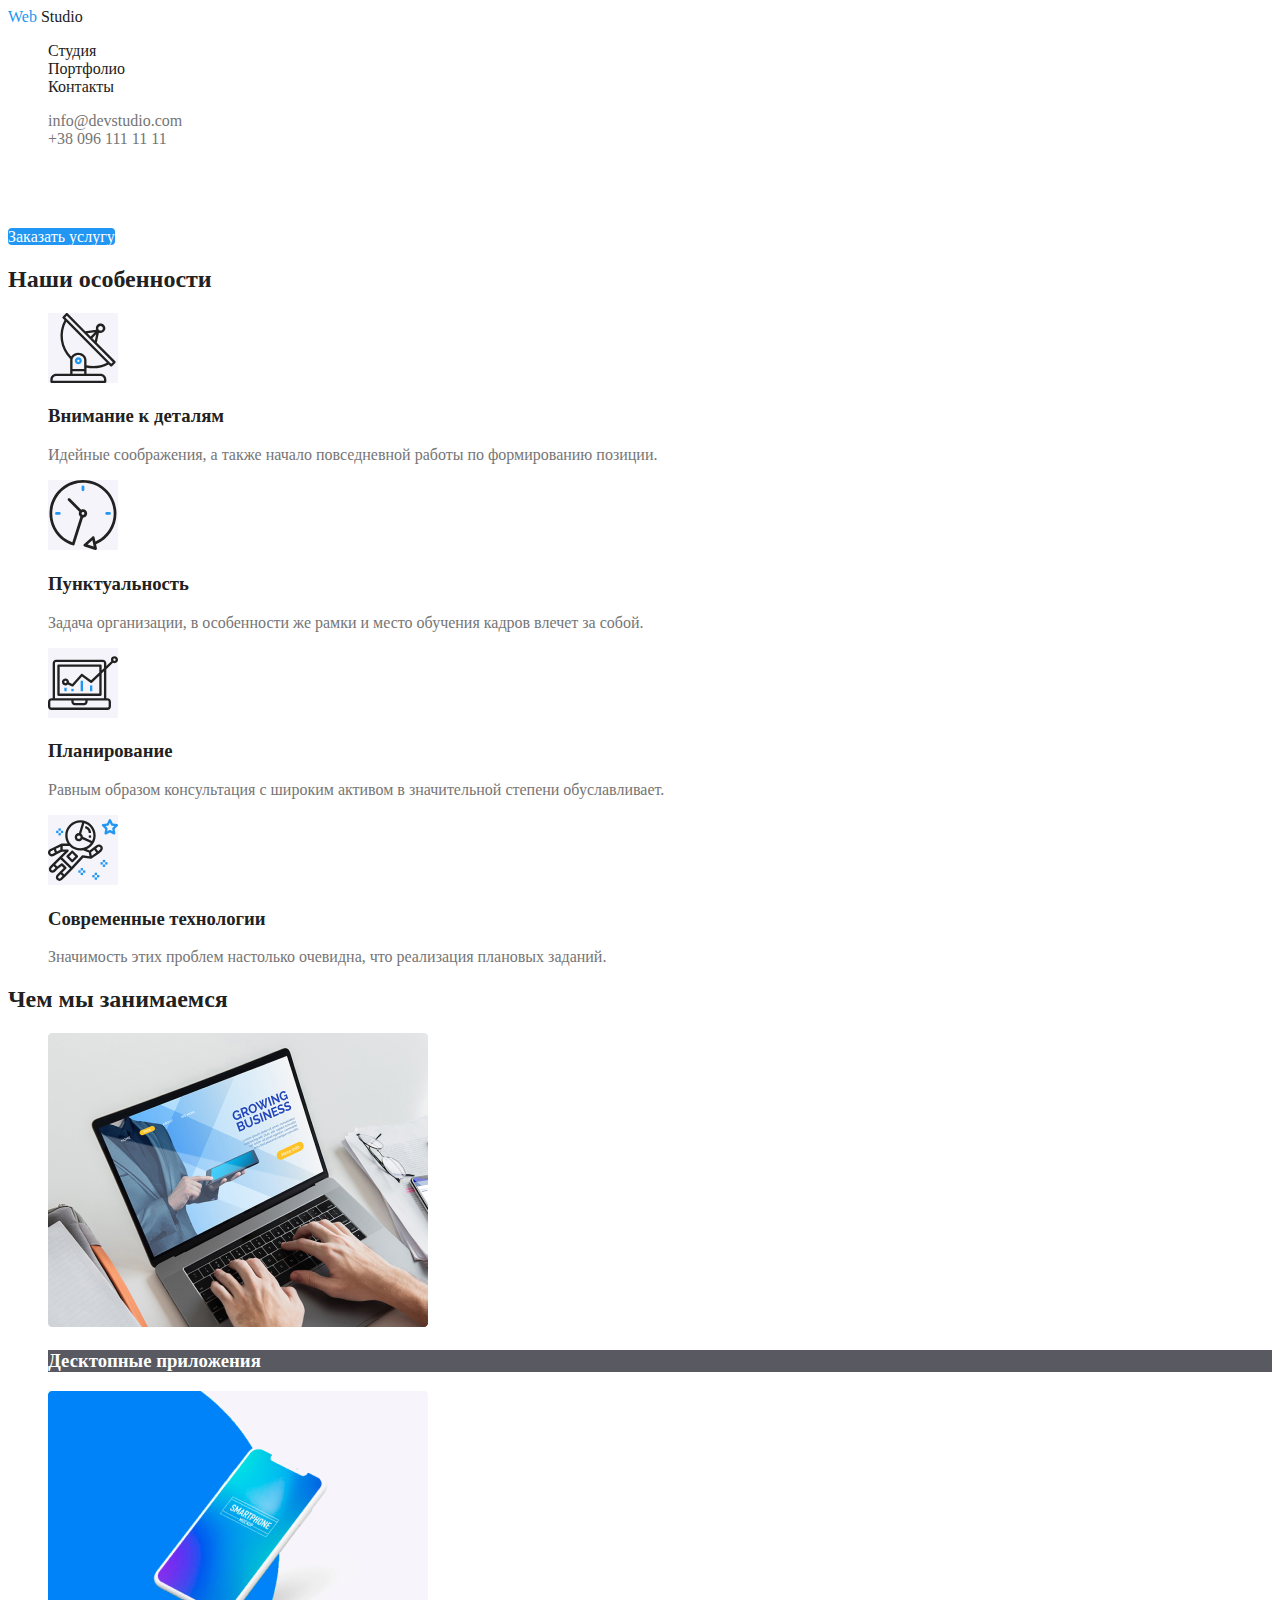
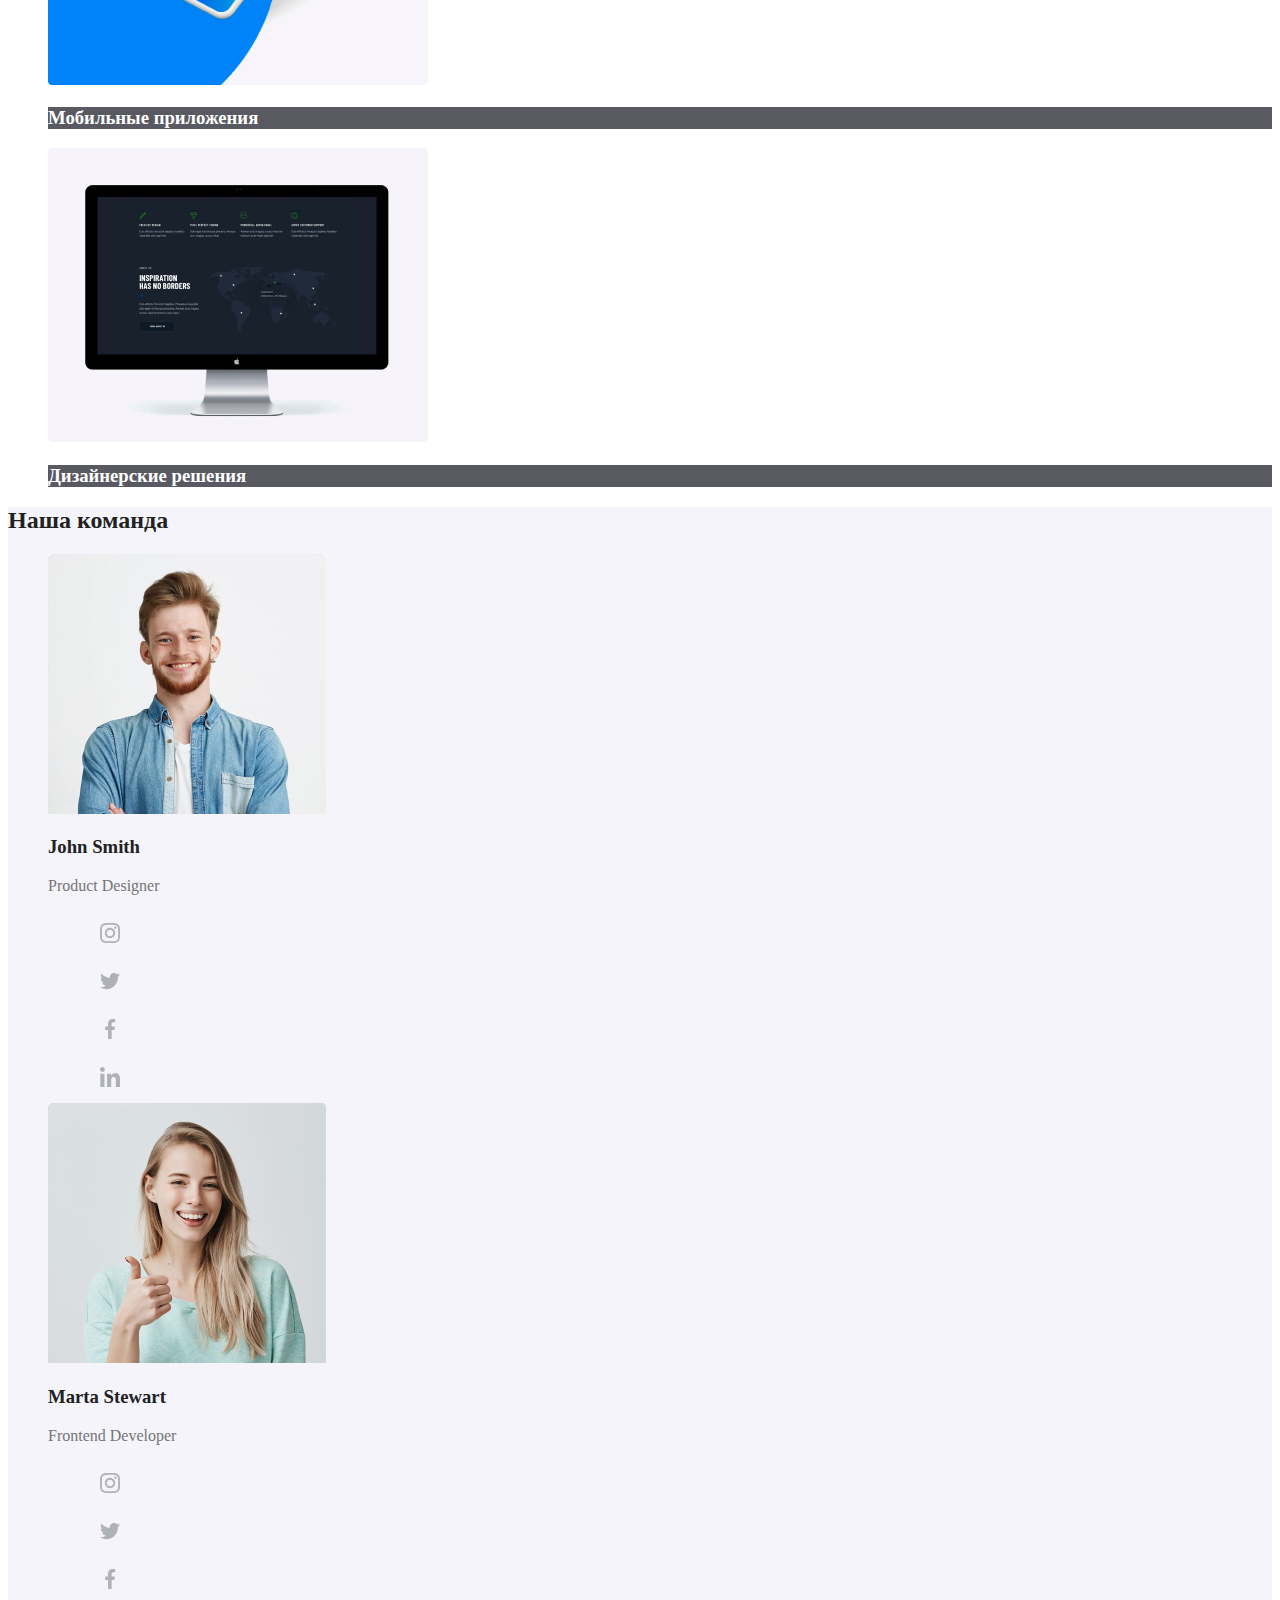
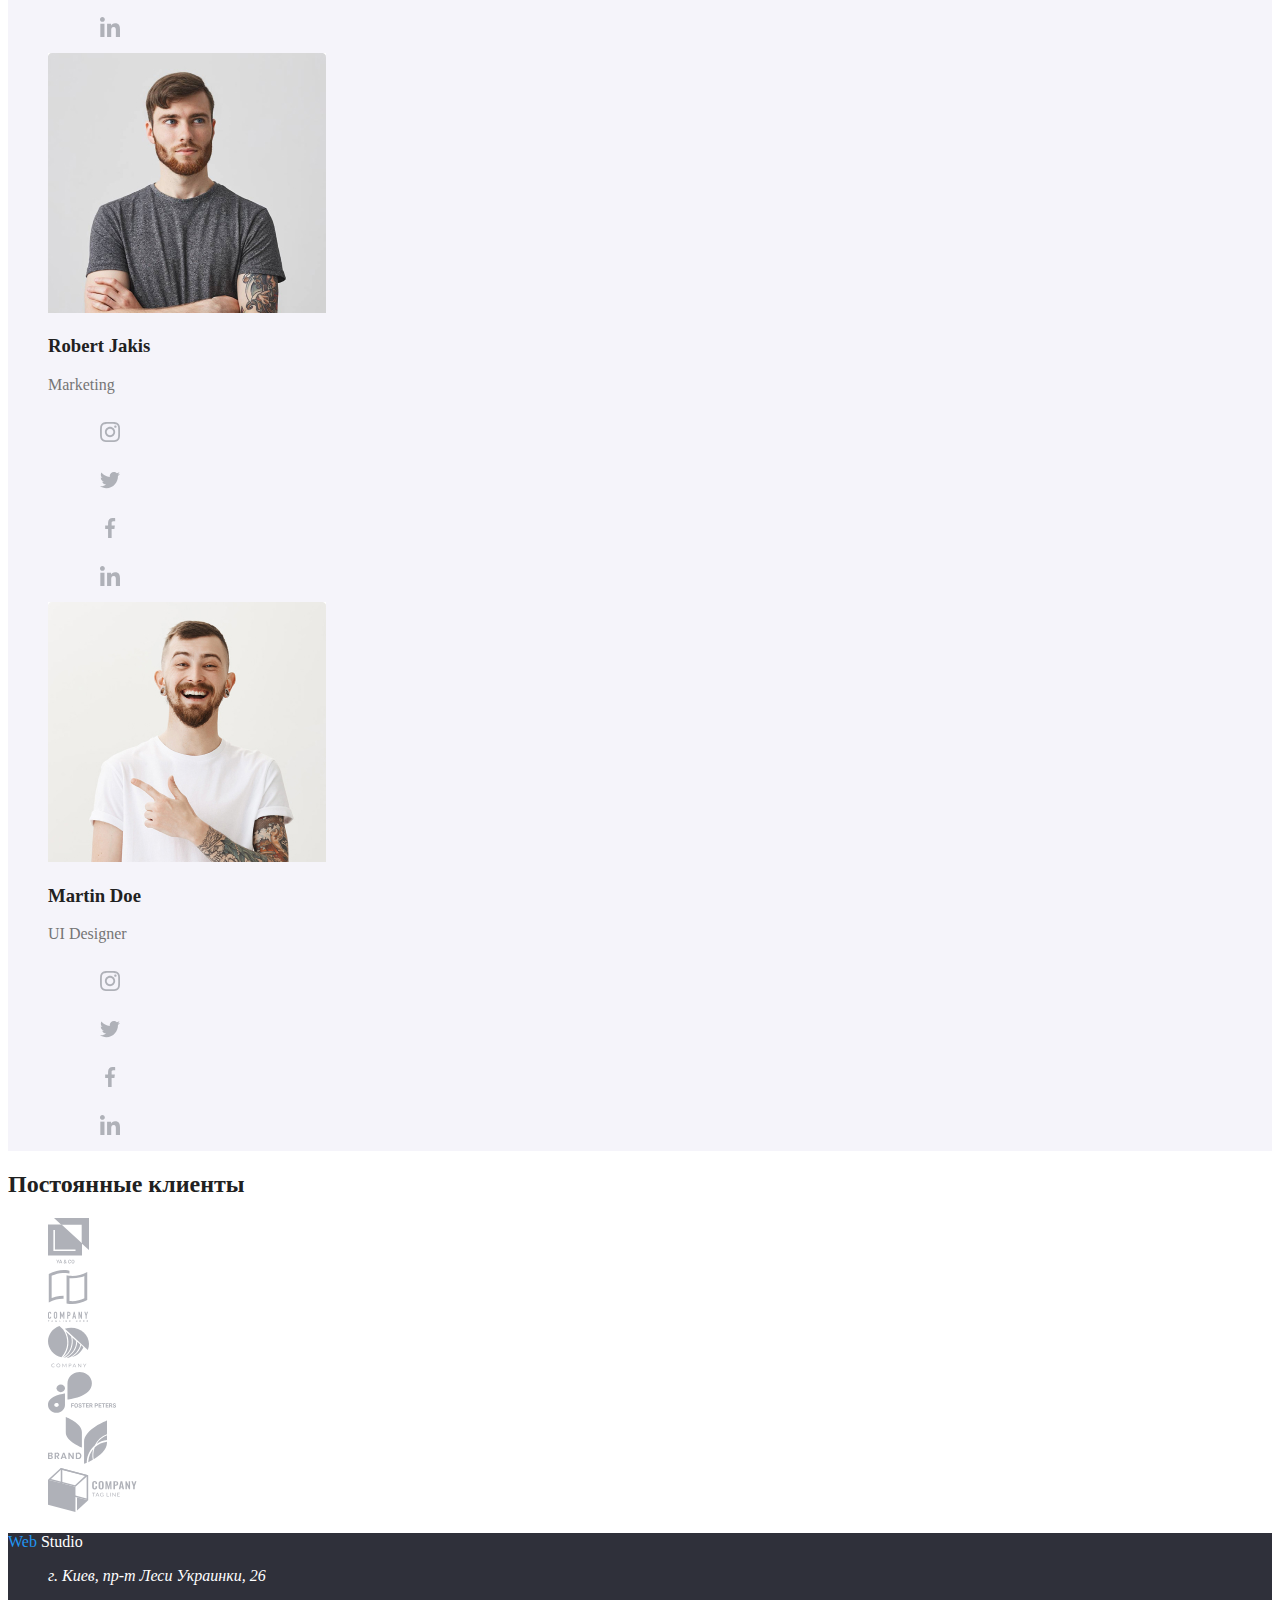
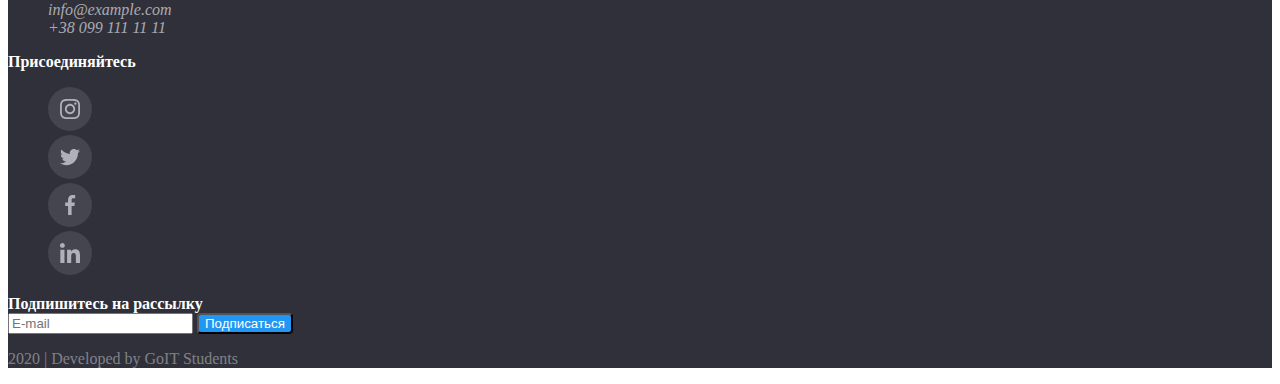
==== commit 6338b73b: "кнопка" ====
--- a/index.html
+++ b/index.html
@@ -35,9 +35,9 @@
     <!-- end header -->
     <main>
       <!-- hero -->
-      <section>
-        <h1>Эффективные решения для вашего бизнеса</h1>
-        <a href="#">Заказать услугу</a>
+      <section class="hero">
+        <h1 class="hero-title">Эффективные решения для вашего бизнеса</h1>
+        <a class="botton" href="#">Заказать услугу</a>
       </section>
       <!-- end hero -->
       <!-- features -->
--- a/css/main.css
+++ b/css/main.css
@@ -16,6 +16,12 @@
 }
 a {
   text-decoration: none;
+}
+
+.botton {
+  color: #ffffff;
+  background-color: #2196f3;
+  border-radius: 4px;
 }
 
 .section-title {
@@ -59,6 +65,12 @@
   color: #2196f3;
 }
 /* end HEADER */
+
+/* HERO */
+.hero-title {
+  color: #ffffff;
+}
+/* end HERO */
 
 /* FEATURES */
 .features-item {
@@ -116,11 +128,6 @@
   background-color: rgba(255, 255, 255, 0.1);
 }
 
-.botton {
-  color: #ffffff;
-  background-color: #2196f3;
-}
-
 .copyright {
   color: rgba(255, 255, 255, 0.4);
 }
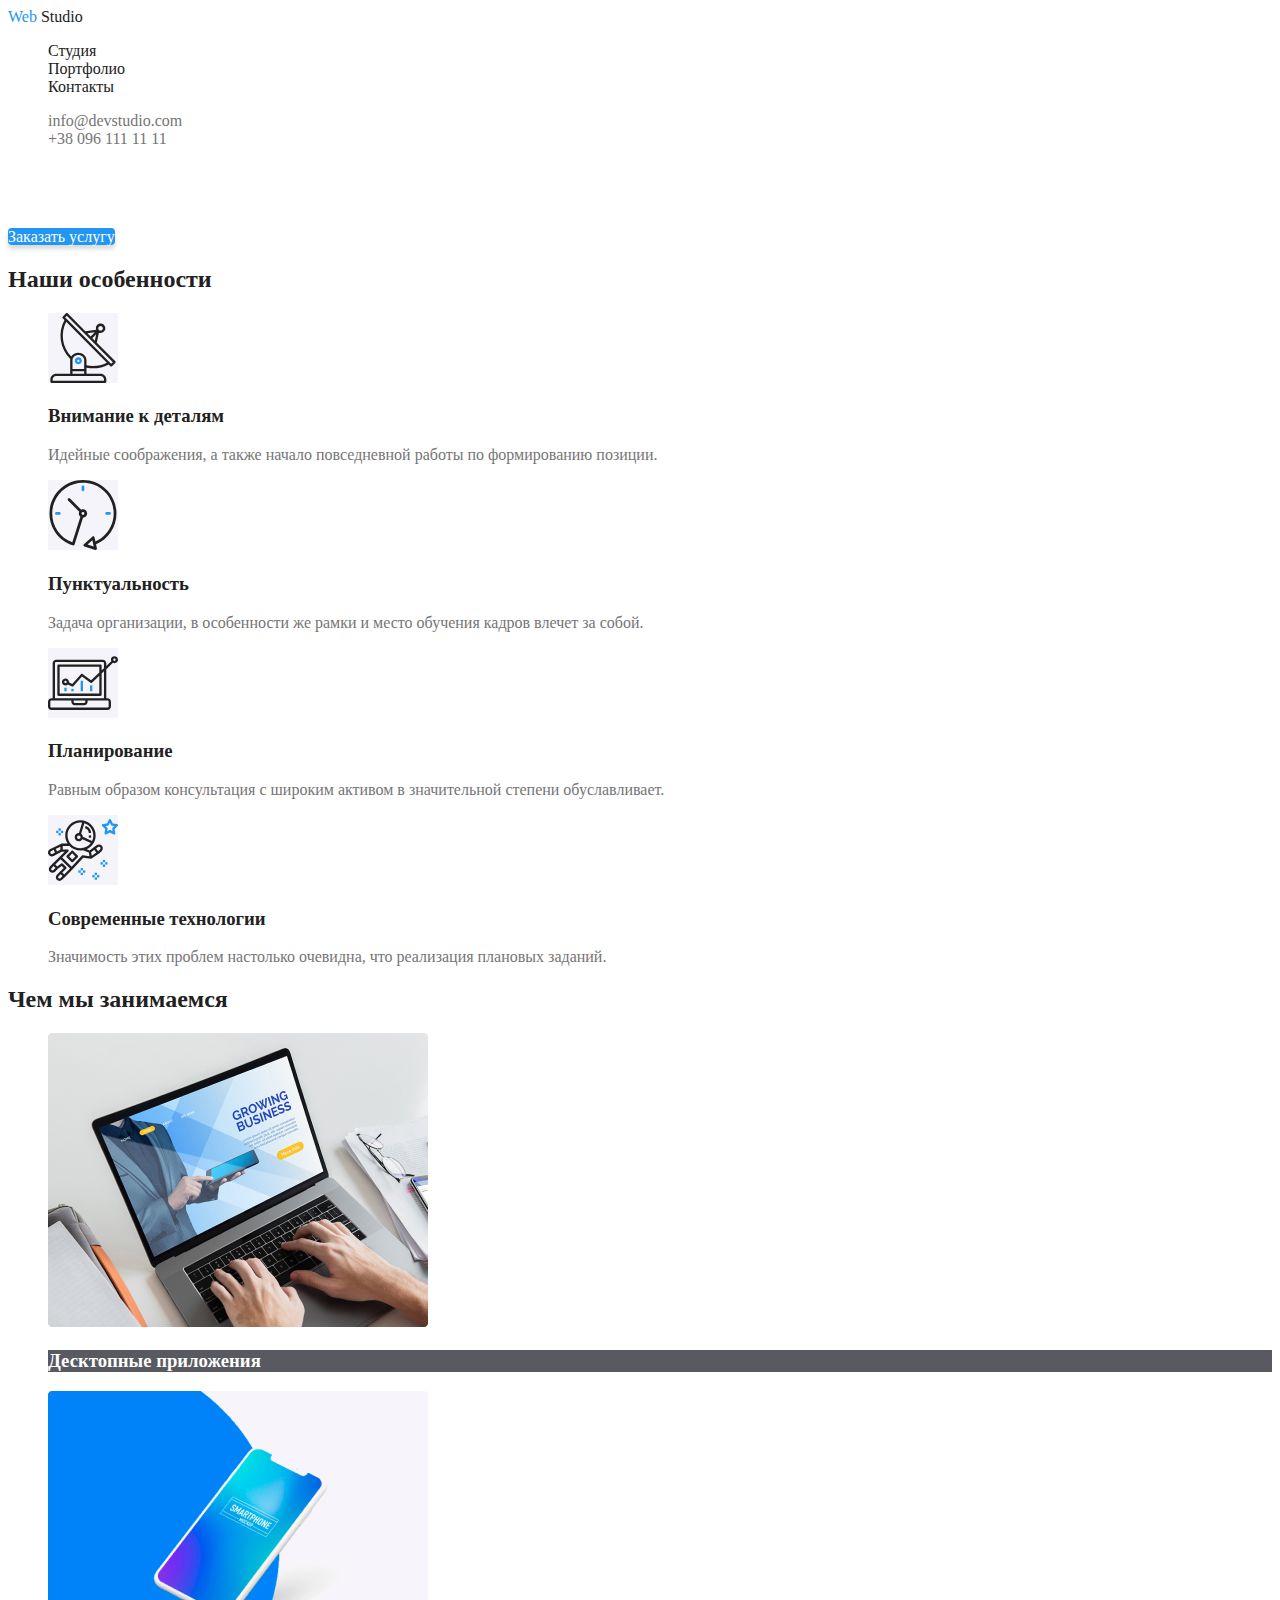
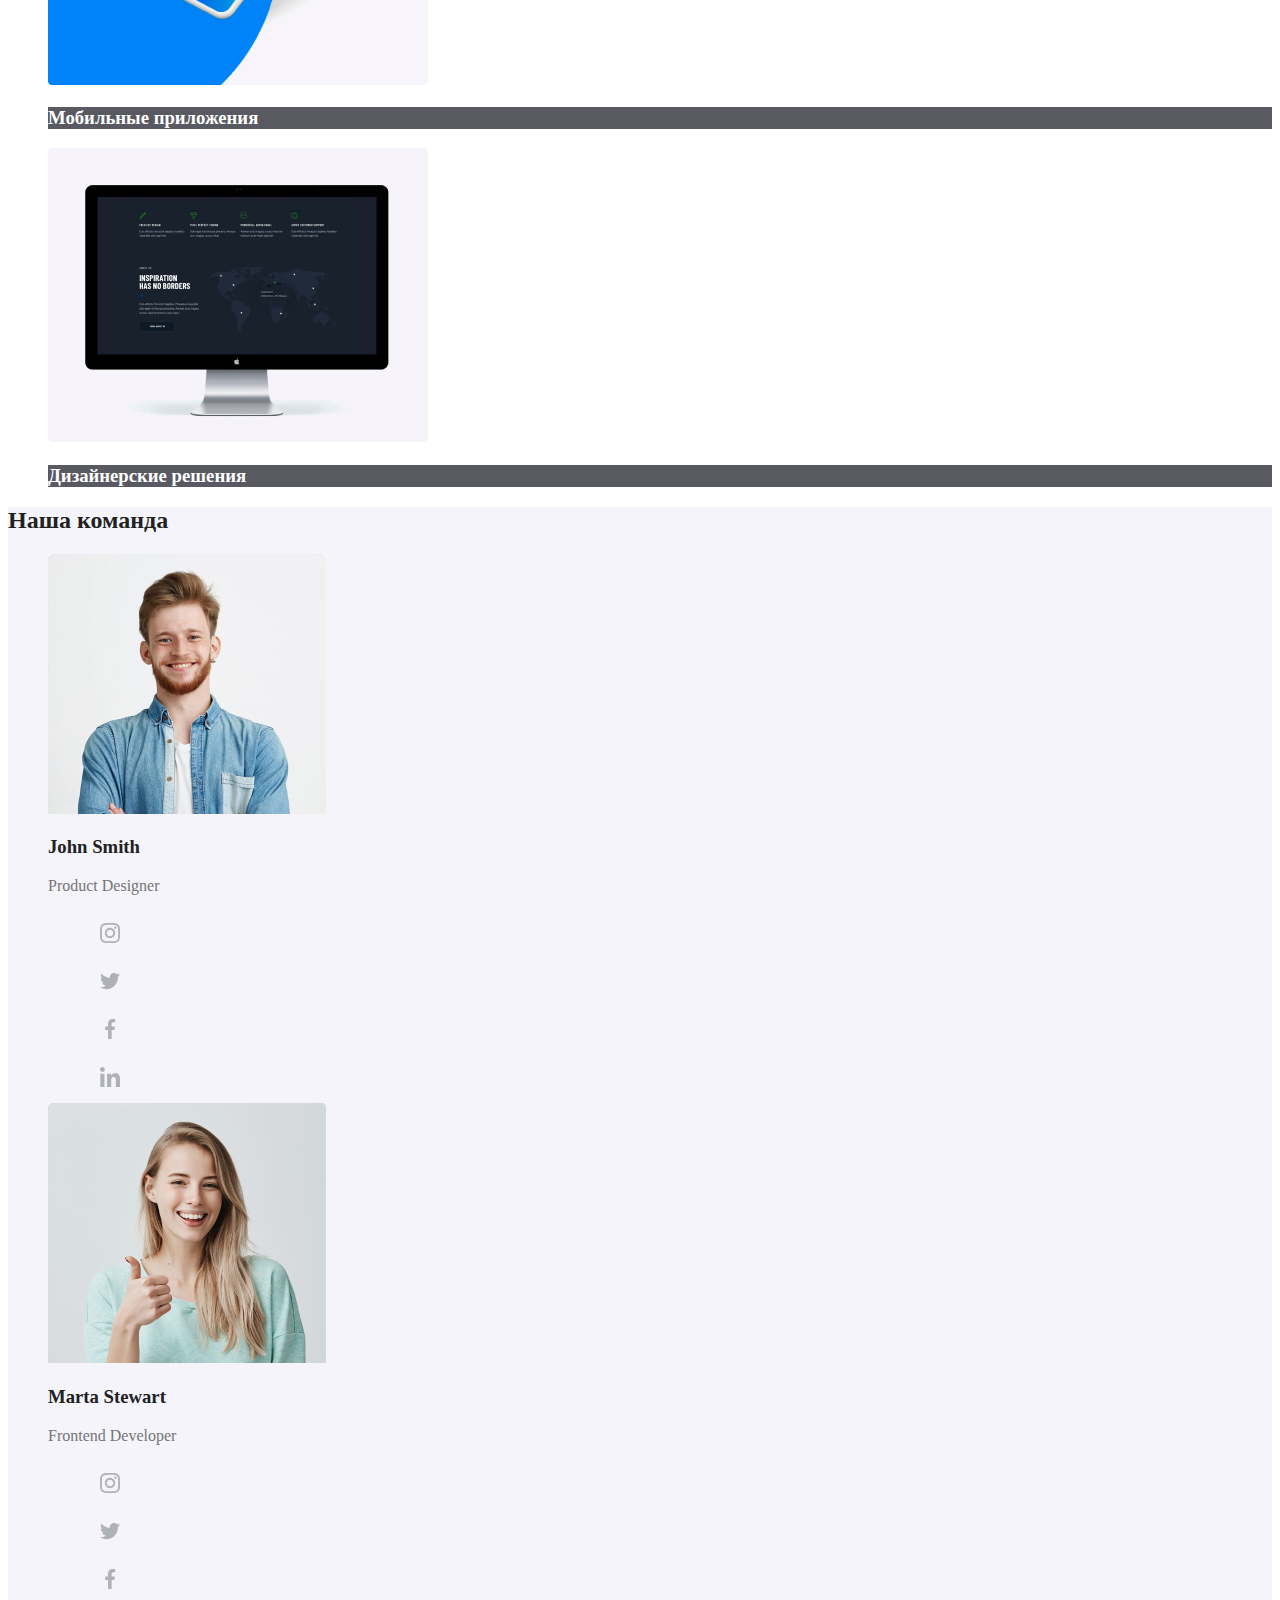
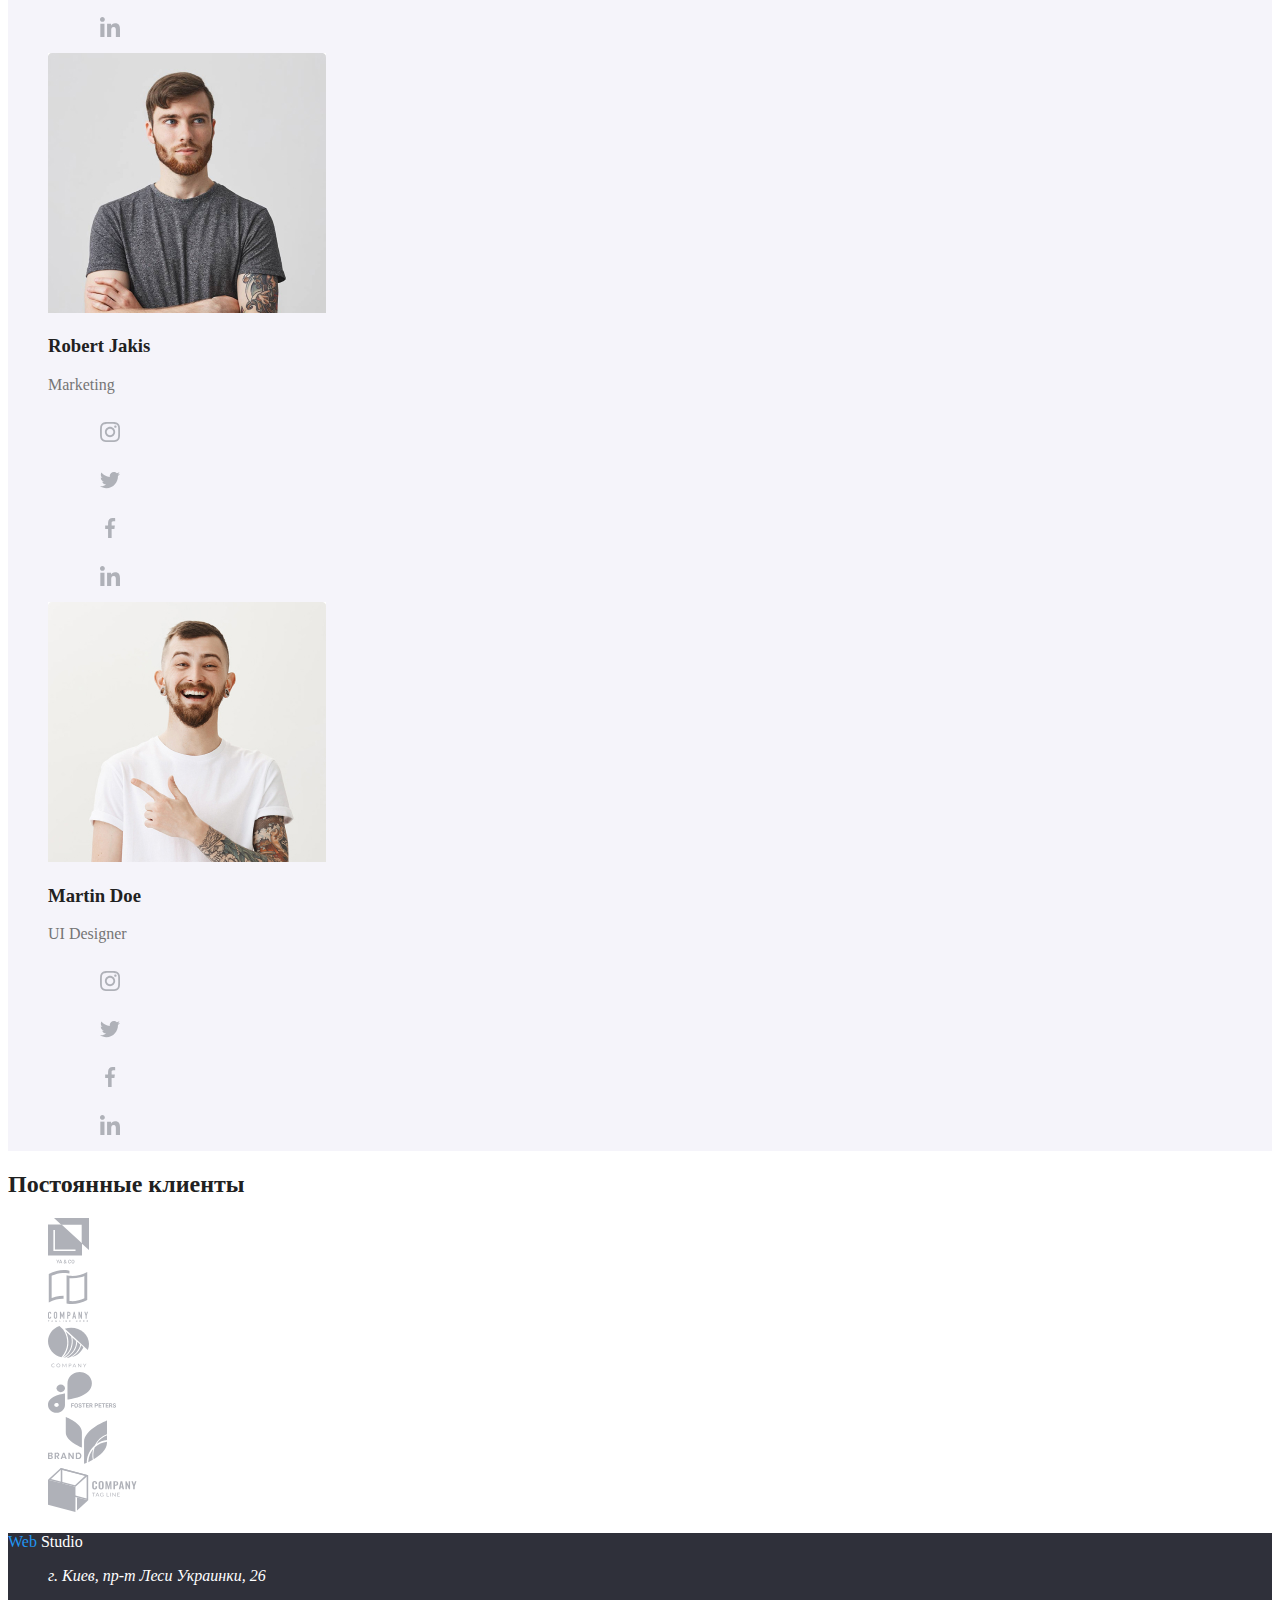
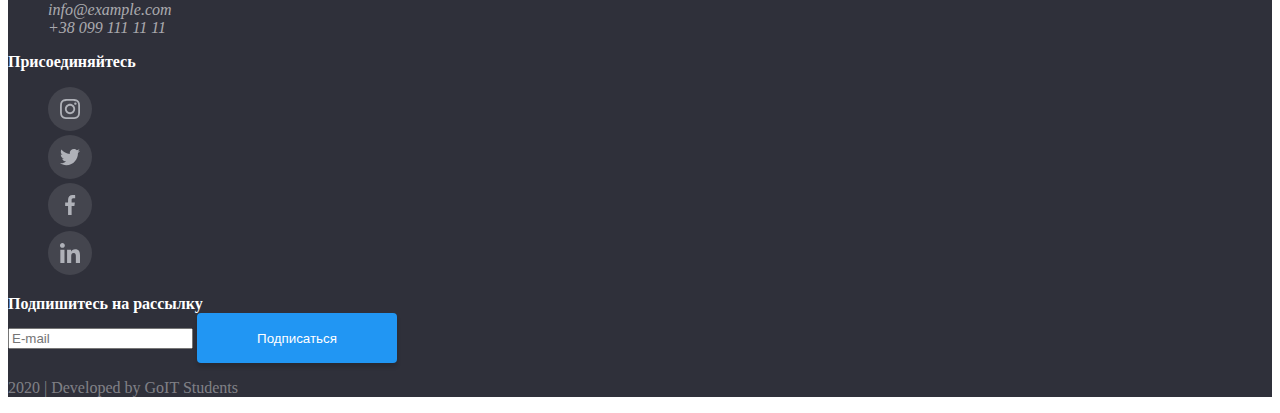
==== commit 91edec2f: "кнопка v2" ====
--- a/index.html
+++ b/index.html
@@ -25,7 +25,7 @@
       </nav>
       <ul>
         <li>
-          <a class="header-contact" href="mailto:info@example.com">info@devstudio.com</a>
+          <a class="header-contact" href="mailto:info@devstudio.com">info@devstudio.com</a>
         </li>
         <li>
           <a class="header-contact" href="tel:+380961111111">+38 096 111 11 11</a>
--- a/css/main.css
+++ b/css/main.css
@@ -19,9 +19,18 @@
 }
 
 .botton {
+  width: 200px;
+  height: 50px;
   color: #ffffff;
   background-color: #2196f3;
   border-radius: 4px;
+  border: none;
+  box-shadow: 0px 4px 4px rgba(0, 0, 0, 0.15);
+}
+
+.botton:hover {
+  background-color: #ffffff;
+  color: #2196f3;
 }
 
 .section-title {
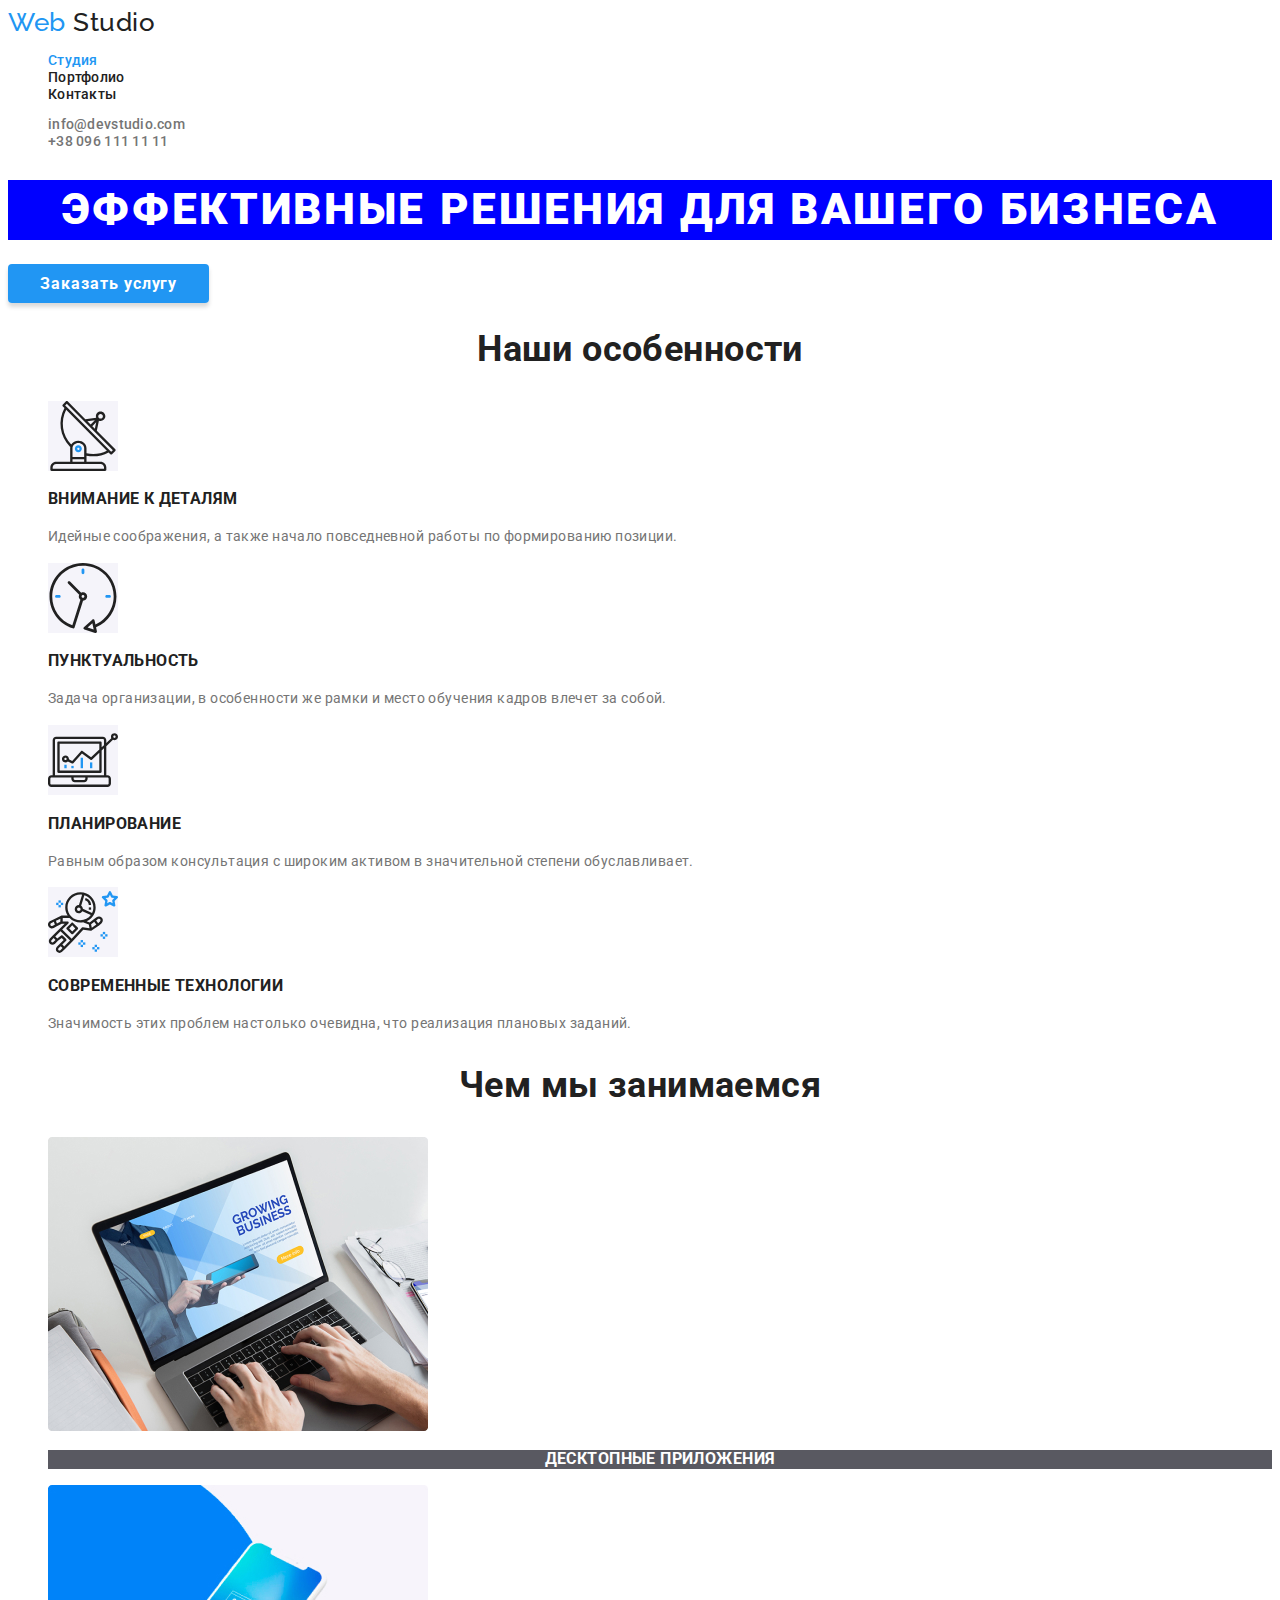
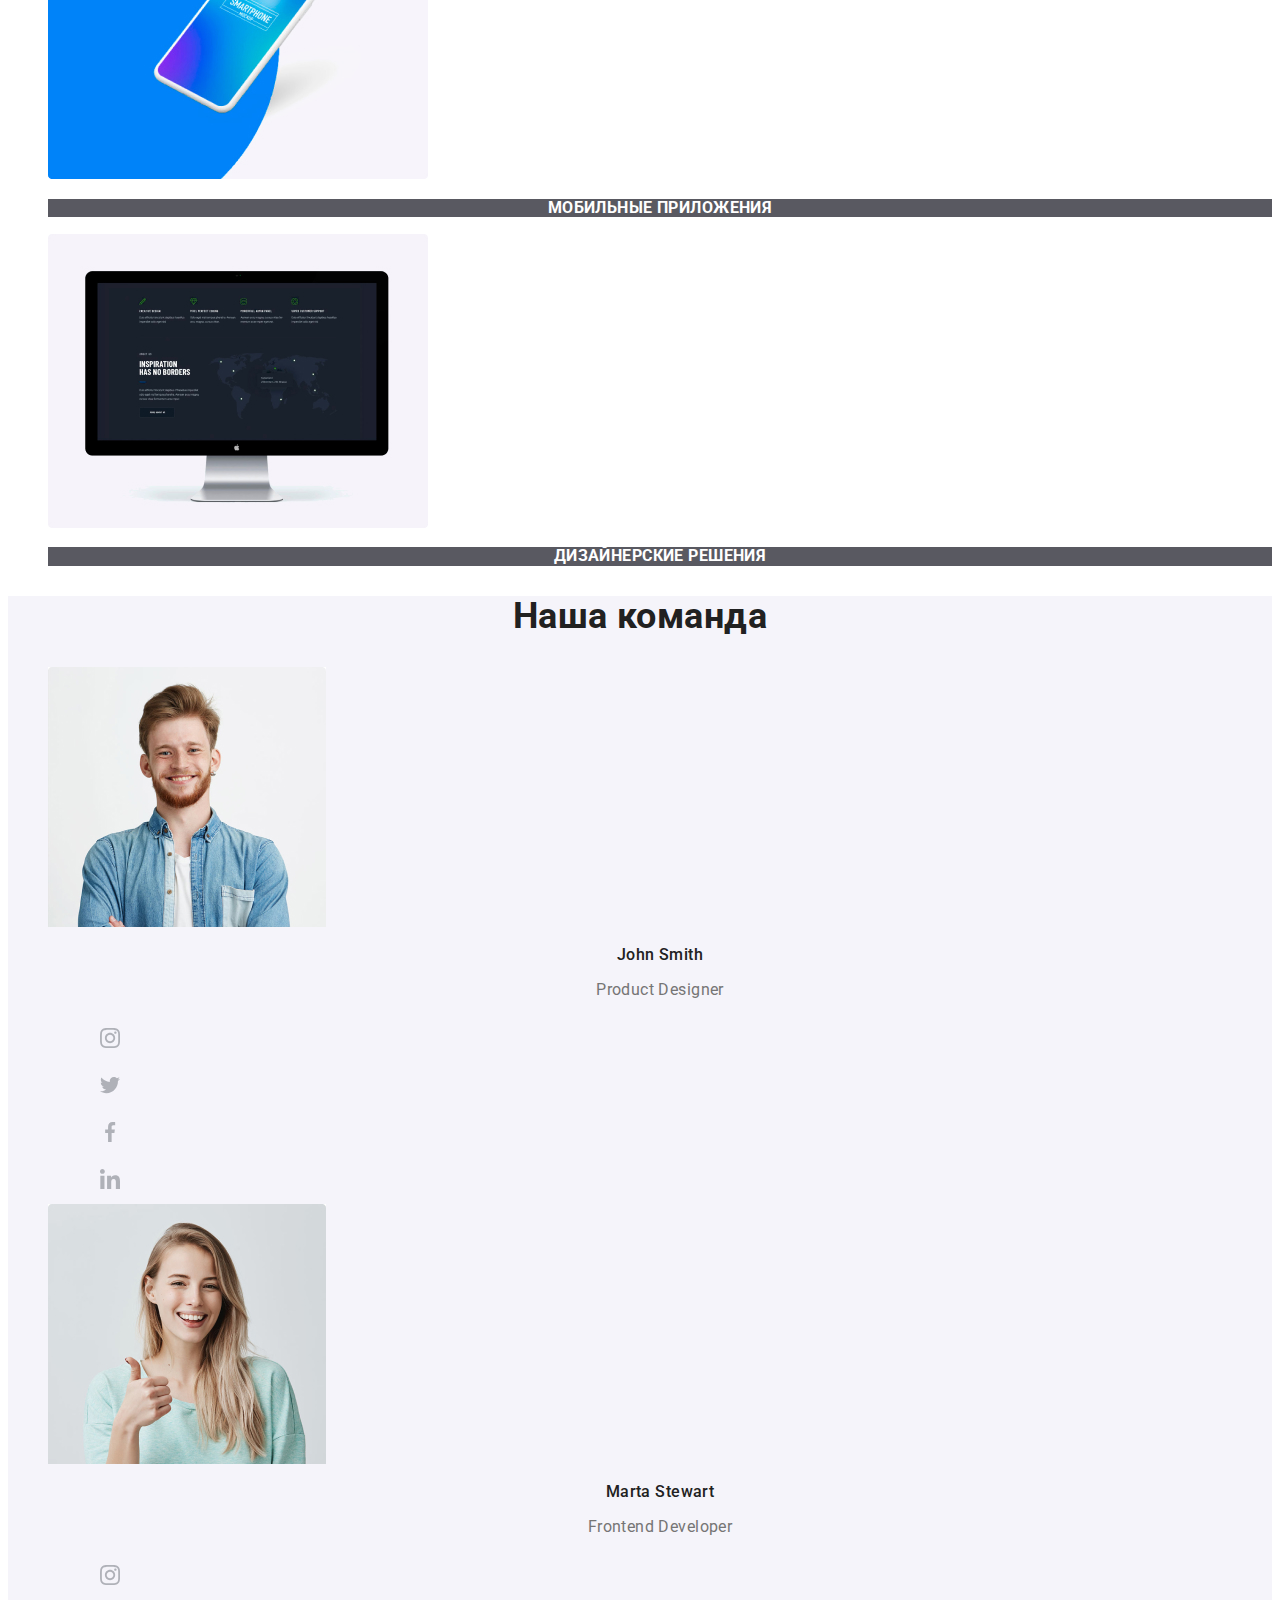
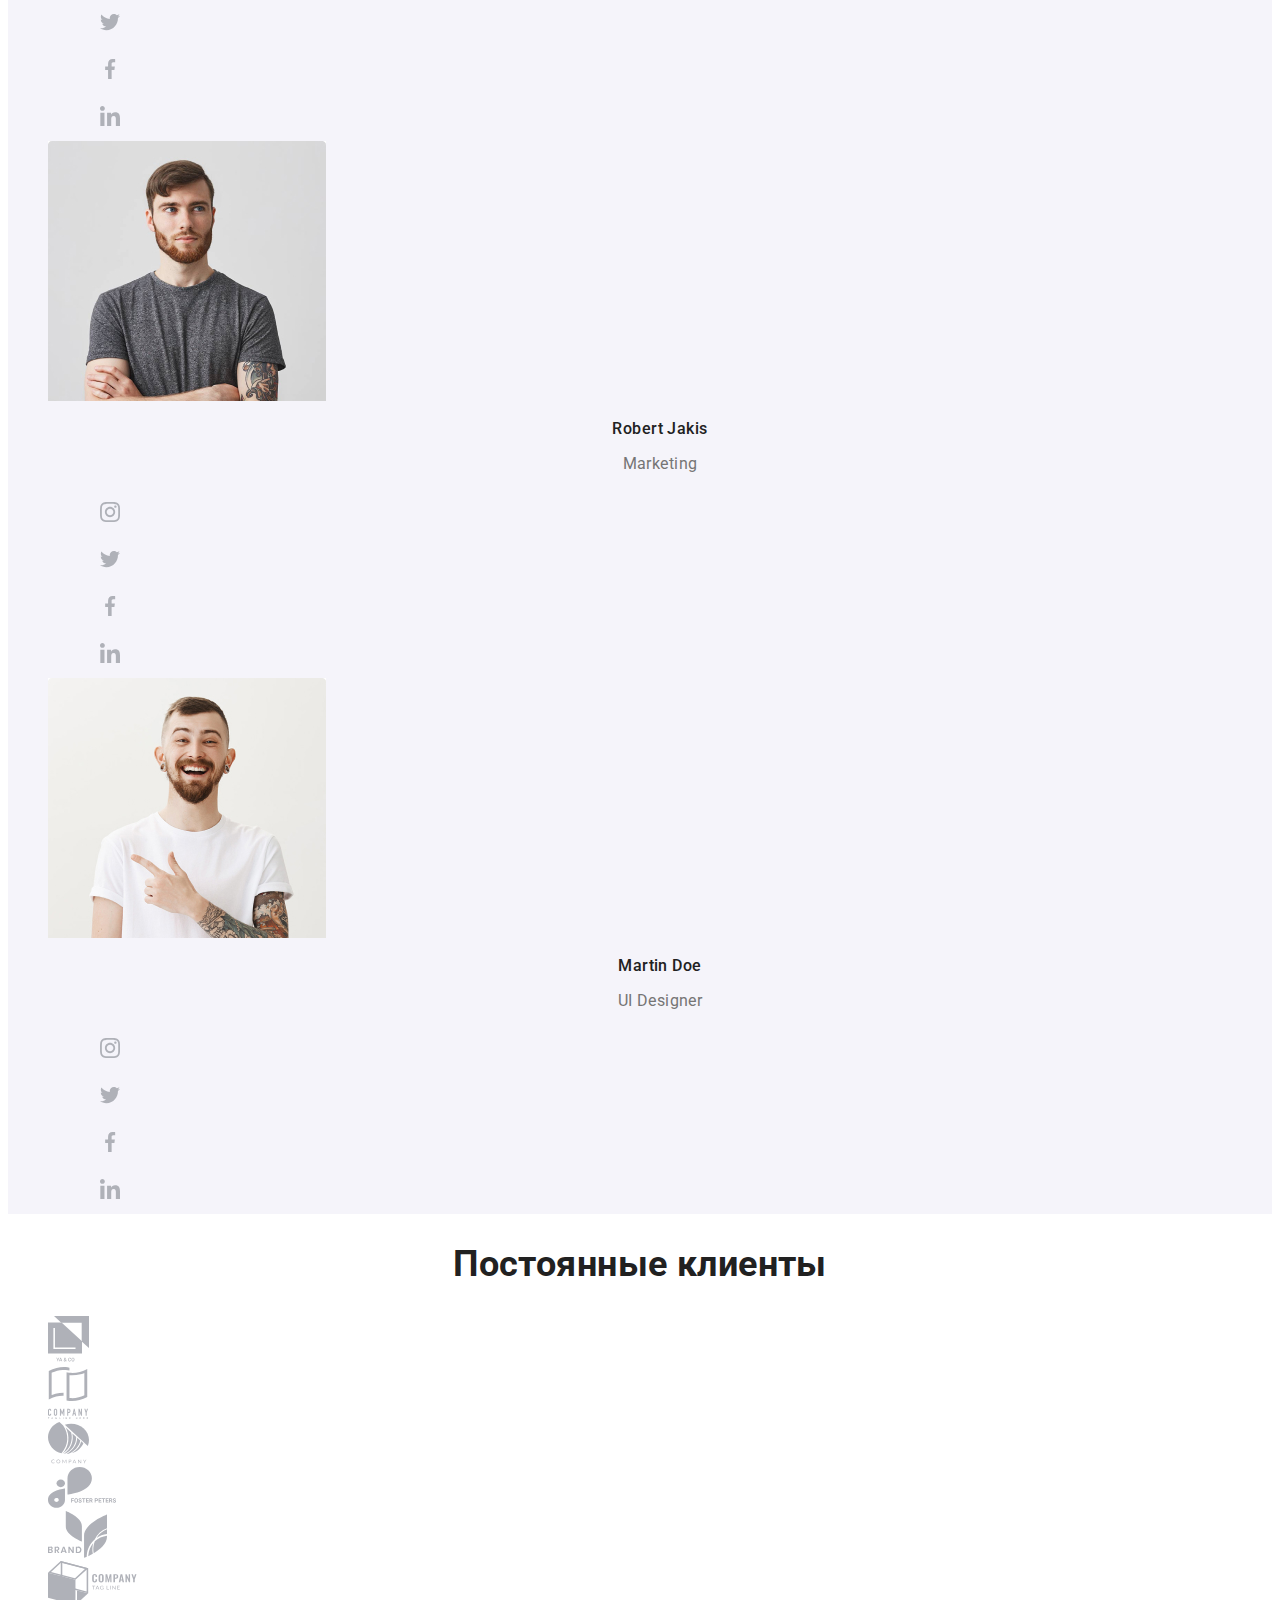
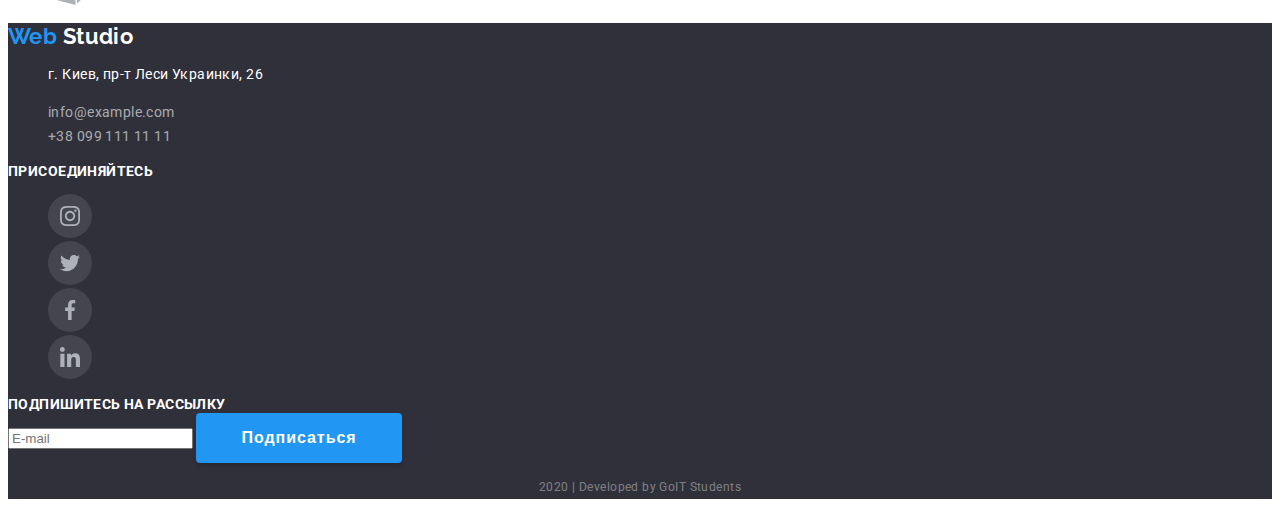
==== commit bb079a4d: "css портфоліо" ====
--- a/index.html
+++ b/index.html
@@ -3,6 +3,8 @@
   <head>
     <meta charset="UTF-8" />
     <meta name="viewport" content="width=device-width, initial-scale=1.0" />
+    <link href="https://fonts.googleapis.com/css2?family=Raleway:wght@700&family=Roboto:wght@400;500;700;900&display=swap" rel="stylesheet" />
+    <link rel="stylesheet" href="./css/general.css" />
     <link rel="stylesheet" href="./css/main.css" />
     <title>Web Studio</title>
   </head>
@@ -10,25 +12,25 @@
     <!-- header -->
     <header class="header">
       <nav class="header-nav">
-        <a class="nav-link" href="./index.html"> <span class="logo">Web</span> Studio</a>
-        <ul>
-          <li>
-            <a class="nav-link" href="./index.html">Студия</a>
-          </li>
-          <li>
-            <a class="nav-link" href="./portfolio.html">Портфолио</a>
-          </li>
-          <li>
-            <a class="nav-link" href="#">Контакты</a>
+        <a class="link logo" href="./index.html"> <span class="leiba">Web</span> Studio</a>
+        <ul class="site-nav list">
+          <li>
+            <a class="link current" href="./index.html">Студия</a>
+          </li>
+          <li>
+            <a class="link" href="./portfolio.html">Портфолио</a>
+          </li>
+          <li>
+            <a class="link" href="./contacts.html">Контакты</a>
           </li>
         </ul>
       </nav>
-      <ul>
+      <ul class="list">
         <li>
-          <a class="header-contact" href="mailto:info@devstudio.com">info@devstudio.com</a>
+          <a class="header-contact link" href="mailto:info@devstudio.com">info@devstudio.com</a>
         </li>
         <li>
-          <a class="header-contact" href="tel:+380961111111">+38 096 111 11 11</a>
+          <a class="header-contact link" href="tel:+380961111111">+38 096 111 11 11</a>
         </li>
       </ul>
     </header>
@@ -37,38 +39,38 @@
       <!-- hero -->
       <section class="hero">
         <h1 class="hero-title">Эффективные решения для вашего бизнеса</h1>
-        <a class="botton" href="#">Заказать услугу</a>
+        <a class="link botton" href="#">Заказать услугу</a>
       </section>
       <!-- end hero -->
       <!-- features -->
       <section>
         <h2 class="section-title">Наши особенности</h2>
-        <ul>
+        <ul class="list">
           <li>
             <img class="features-img" src="./images/antenna.svg" alt="антена" />
             <h3 class="features-item">Внимание к деталям</h3>
-            <p>
+            <p class="features-text">
               Идейные соображения, а также начало повседневной работы по формированию позиции.
             </p>
           </li>
           <li>
             <img class="features-img" src="./images/clock.svg" alt="часы" />
             <h3 class="features-item">Пунктуальность</h3>
-            <p>
+            <p class="features-text">
               Задача организации, в особенности же рамки и место обучения кадров влечет за собой.
             </p>
           </li>
           <li>
             <img class="features-img" src="./images/diagram.svg" alt="диаграмма" />
             <h3 class="features-item">Планирование</h3>
-            <p>
+            <p class="features-text">
               Равным образом консультация с широким активом в значительной степени обуславливает.
             </p>
           </li>
           <li>
             <img class="features-img" src="./images/astronaut.svg" alt="астронафт" />
             <h3 class="features-item">Современные технологии</h3>
-            <p>
+            <p class="features-text">
               Значимость этих проблем настолько очевидна, что реализация плановых заданий.
             </p>
           </li>
@@ -78,7 +80,7 @@
       <!-- work -->
       <section>
         <h2 class="section-title">Чем мы занимаемся</h2>
-        <ul>
+        <ul class="list">
           <li>
             <img src="./images/work1.jpg" alt="компютер" width="380" height="294" />
             <h3 class="work-item">Десктопные приложения</h3>
@@ -97,12 +99,12 @@
       <!-- team -->
       <section class="team">
         <h2 class="section-title">Наша команда</h2>
-        <ul>
+        <ul class="list">
           <li>
             <img src="./images/team1.jpg" alt="John Smith" width="278" height="260" />
             <h3 class="name-worker">John Smith</h3>
-            <p>Product Designer</p>
-            <ul class="social-links">
+            <p class="worker-profecion">Product Designer</p>
+            <ul class="social-links list">
               <li>
                 <a href="#" aria-label="Instagram link"><img class="link" src="./images/social_links/Instagram.svg" alt="Инстаграм" /></a>
               </li>
@@ -120,8 +122,8 @@
           <li>
             <img src="./images/team2.jpg" alt="Marta Stewart" width="278" height="260" />
             <h3 class="name-worker">Marta Stewart</h3>
-            <p>Frontend Developer</p>
-            <ul class="social-links">
+            <p class="worker-profecion">Frontend Developer</p>
+            <ul class="social-links list">
               <li>
                 <a href="#" aria-label="Instagram link"><img class="link" src="./images/social_links/Instagram.svg" alt="Инстаграм" /></a>
               </li>
@@ -139,8 +141,8 @@
           <li>
             <img src="./images/team3.jpg" alt="Robert Jakis" width="278" height="260" />
             <h3 class="name-worker">Robert Jakis</h3>
-            <p>Marketing</p>
-            <ul class="social-links">
+            <p class="worker-profecion">Marketing</p>
+            <ul class="social-links list">
               <li>
                 <a href="#" aria-label="Instagram link"><img class="link" src="./images/social_links/Instagram.svg" alt="Инстаграм" /></a>
               </li>
@@ -158,8 +160,8 @@
           <li>
             <img src="./images/team4.jpg" alt="Martin Doe" width="278" height="260" />
             <h3 class="name-worker">Martin Doe</h3>
-            <p>UI Designer</p>
-            <ul class="social-links">
+            <p class="worker-profecion">UI Designer</p>
+            <ul class="social-links list">
               <li>
                 <a href="#" aria-label="Instagram link"><img class="link" src="./images/social_links/Instagram.svg" alt="Инстаграм" /></a>
               </li>
@@ -180,7 +182,7 @@
       <!-- clients -->
       <section class="clients">
         <h2 class="section-title">Постоянные клиенты</h2>
-        <ul>
+        <ul class="list">
           <li>
             <a href="#"><img class="link" src="./images/clients/logo_1.svg" alt="компания YA&CO" /></a>
           </li>
@@ -206,22 +208,22 @@
     <!-- footer -->
     <footer class="footer">
       <div>
-        <a class="footer-logo" href="./index.html"> <span class="logo">Web</span> Studio</a>
+        <a class="logo link" href="./index.html"> <span class="leiba">Web</span> Studio</a>
         <address>
-          <ul>
+          <ul class="list address">
             <li><p>г. Киев, пр-т Леси Украинки, 26</p></li>
             <li>
-              <a class="footer-contact" href="mailto:info@example.com">info@example.com</a>
+              <a class="footer-contact link" href="mailto:info@example.com">info@example.com</a>
             </li>
             <li>
-              <a class="footer-contact" href="tel:+380961111111">+38 099 111 11 11</a>
+              <a class="footer-contact link" href="tel:+380961111111">+38 099 111 11 11</a>
             </li>
           </ul>
         </address>
       </div>
       <div>
-        <b>Присоединяйтесь</b>
-        <ul class="social-links">
+        <b class="exhortation">Присоединяйтесь</b>
+        <ul class="our social-links list">
           <li>
             <a href="#" aria-label="Instagram link"><img class="link" src="./images/social_links/Instagram.svg" alt="Инстаграм" /></a>
           </li>
@@ -237,10 +239,10 @@
         </ul>
       </div>
       <div>
-        <b>Подпишитесь на рассылку</b>
+        <b class="exhortation">Подпишитесь на рассылку</b>
         <form>
           <input type="email" placeholder="E-mail" />
-          <button class="botton">Подписаться</button>
+          <button class="botton sign">Подписаться</button>
         </form>
       </div>
       <p class="copyright">2020 | Developed by GoIT Students</p>
--- a/css/general.css
+++ b/css/general.css
@@ -0,0 +1,144 @@
+:root {
+  --primary-text-color: #757575;
+  --title-text-color: #212121;
+  --accent-color: #2196f3;
+  --primary-white-color: #ffffff;
+  --secondary-bg-color: #f5f4fa;
+}
+
+/* MAIN */
+body {
+  color: var(--primary-text-color);
+  background-color: var(--primary-white-color);
+  font-family: Roboto, sans-serif;
+  font-size: 14px;
+  letter-spacing: 0.03em;
+}
+
+.list {
+  list-style: none;
+}
+
+.link {
+  text-decoration: none;
+}
+
+.botton {
+  color: var(--primary-white-color);
+  background-color: #2196f3;
+  font-weight: 700;
+  font-size: 16px;
+  line-height: 1.88;
+  letter-spacing: 0.06em;
+  padding: 10px 32px;
+  border-radius: 4px;
+  border: none;
+  box-shadow: 0px 4px 4px rgba(0, 0, 0, 0.15);
+}
+
+.botton:hover {
+  background-color: var(--primary-white-color);
+  color: var(--accent-color);
+}
+
+.section-title {
+  color: var(--title-text-color);
+  font-size: 36px;
+  font-weight: 700;
+  line-height: 1.16;
+  text-align: center;
+}
+
+.social-links .link {
+  border-radius: 50%;
+}
+
+.social-links .link:hover,
+.social-links .link:focus {
+  background-color: var(--accent-color);
+}
+/* end MAIN */
+
+/* HEADER */
+.logo {
+  font-family: Raleway, sans-serif;
+  font-size: 26px;
+  font-weight: 700;
+  line-height: 1.2;
+}
+
+.leiba {
+  color: var(--accent-color);
+}
+
+.header-nav .link {
+  color: var(--title-text-color);
+  font-weight: 500;
+  line-height: 1.14;
+  letter-spacing: 0.02em;
+}
+
+.site-nav .link:hover,
+.site-nav .link:focus {
+  color: var(--accent-color);
+}
+
+.link.current {
+  color: var(--accent-color);
+}
+
+.header-contact {
+  color: var(--primary-text-color);
+  font-weight: 500;
+  line-height: 1.14;
+  letter-spacing: 0.02em;
+}
+
+.header-contact:hover,
+.header-contact:focus {
+  color: var(--accent-color);
+}
+/* end HEADER */
+
+/* FOOTER */
+.footer {
+  background-color: #2f303a;
+  color: var(--primary-white-color);
+}
+
+.footer .logo {
+  color: var(--primary-white-color);
+  font-size: 22px;
+}
+
+.footer-contact {
+  color: rgba(255, 255, 255, 0.6);
+}
+
+.our .link {
+  background-color: rgba(255, 255, 255, 0.1);
+}
+
+.address {
+  line-height: 1.7;
+  font-style: normal;
+}
+
+.exhortation {
+  font-weight: 700;
+  line-height: 1.14;
+  text-transform: uppercase;
+}
+
+.sign {
+  font-weight: 900;
+  padding: 10px 45px;
+}
+
+.copyright {
+  color: rgba(255, 255, 255, 0.4);
+  font-size: 12px;
+  line-height: 2;
+  text-align: center;
+}
+/* end FOOTER */
--- a/css/main.css
+++ b/css/main.css
@@ -1,143 +1,71 @@
-/*навігіціі і зіголовків color: #212121;
- синій color: #2196f3;
-колір телефону color: #757575;
-параграфи color: #757575;
-зсилки в футері color: rgba(255, 255, 255, 0.6);
-копірайт color: rgba(255, 255, 255, 0.4);
-
-
-
-/* MAIN */
-body {
-  color: #757575;
-}
-ul {
-  list-style: none;
-}
-a {
-  text-decoration: none;
-}
-
-.botton {
-  width: 200px;
-  height: 50px;
-  color: #ffffff;
-  background-color: #2196f3;
-  border-radius: 4px;
-  border: none;
-  box-shadow: 0px 4px 4px rgba(0, 0, 0, 0.15);
-}
-
-.botton:hover {
-  background-color: #ffffff;
-  color: #2196f3;
-}
-
-.section-title {
-  color: #212121;
-}
-
-.social-links .link {
-  border-radius: 50%;
-}
-
-.social-links .link:hover,
-.social-links .link:focus {
-  background-color: #2196f3;
-}
-
-/* .social-links .link:active {
-  background-color: red;
-} */
-
-/* end MAIN */
-
-/* HEADER */
-.logo {
-  color: #2196f3;
-}
-.nav-link {
-  color: #212121;
-}
-
-.nav-link:hover,
-.nav-link:focus {
-  background-color: #2196f3;
-}
-
-.header-contact {
-  color: #757575;
-}
-
-.header-contact:hover,
-.header-contact:focus {
-  color: #2196f3;
-}
-/* end HEADER */
-
 /* HERO */
 .hero-title {
-  color: #ffffff;
+  color: var(--primary-white-color);
+  background-color: blue;
+  font-weight: 900;
+  font-size: 44px;
+  line-height: 1.36;
+  letter-spacing: 0.06em;
+  text-align: center;
+  text-transform: uppercase;
 }
 /* end HERO */
 
 /* FEATURES */
 .features-item {
-  color: #212121;
+  color: var(--title-text-color);
+  font-weight: 700;
+  line-height: 1.14;
+  text-transform: uppercase;
 }
 
 .features-img {
-  background-color: #f5f4fa;
+  background-color: var(--secondary-bg-color);
 }
 
 .features-img:hover {
-  background-color: #2196f3;
+  background-color: var(--accent-color);
+}
+
+.features-text {
+  line-height: 1.7;
 }
 /* end FEATURES */
 
 /* WORK */
 .work-item {
   background-color: rgba(47, 48, 58, 0.8);
-  color: #ffffff;
+  color: var(--primary-white-color);
+  font-weight: 700;
+  line-height: 1.14;
+  text-transform: uppercase;
+  text-align: center;
 }
 /* end WORK */
 
 /* OUR TEAM */
 .team {
-  background-color: #f5f4fa;
+  background-color: var(--secondary-bg-color);
 }
 
 .name-worker {
-  color: #212121;
+  color: var(--title-text-color);
+  font-weight: 500;
+  font-size: 16px;
+  line-height: 1.18;
+  text-align: center;
+}
+
+.worker-profecion {
+  font-size: 16px;
+  line-height: 1.18;
+  text-align: center;
 }
 /* end OUR TEAM  */
 
 /* CLIENTS */
 .clients .link:hover,
 .clients .link:focus {
-  background-color: #2196f3;
+  background-color: var(--accent-color);
 }
 /* end CLIENTS */
-
-/* FOOTER */
-.footer {
-  background-color: #2f303a;
-  color: #ffffff;
-}
-
-.footer-logo {
-  color: #ffffff;
-}
-
-.footer-contact {
-  color: rgba(255, 255, 255, 0.6);
-}
-
-.footer .link {
-  background-color: rgba(255, 255, 255, 0.1);
-}
-
-.copyright {
-  color: rgba(255, 255, 255, 0.4);
-}
-/* end FOOTER */
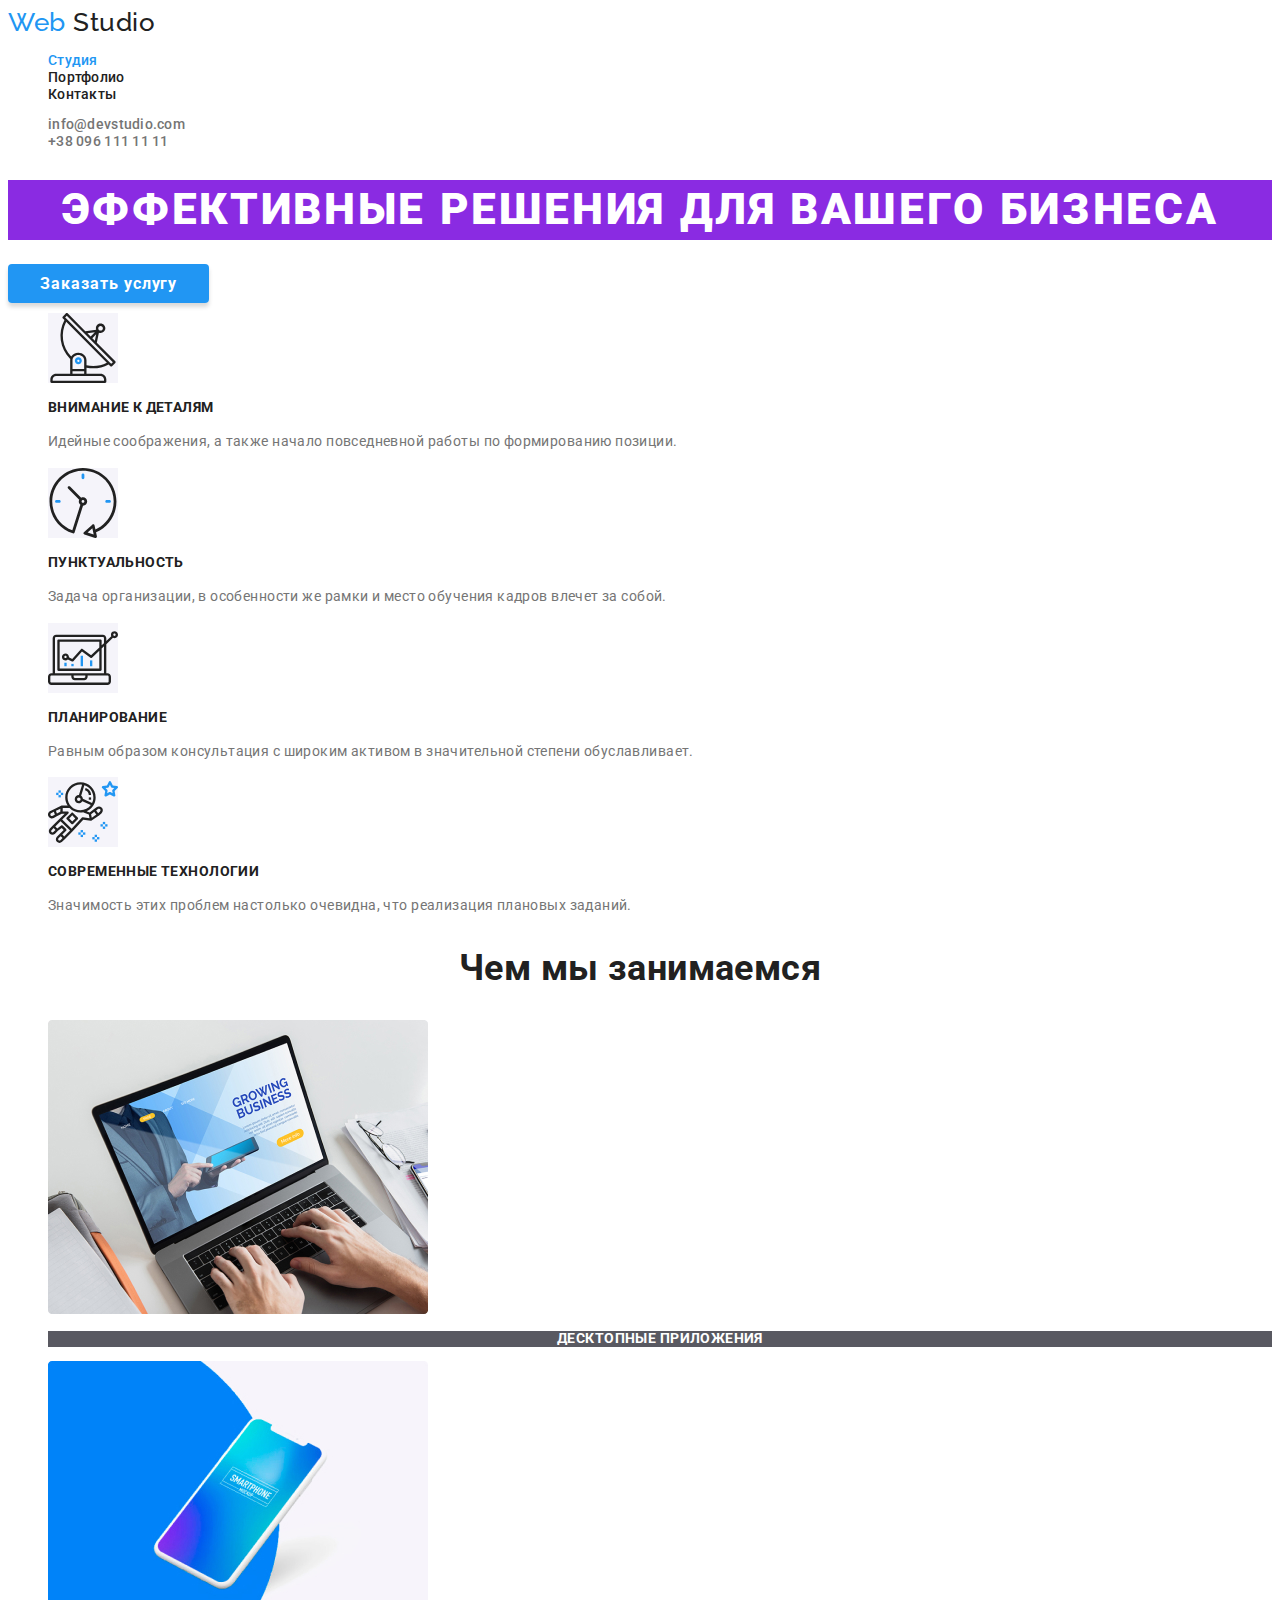
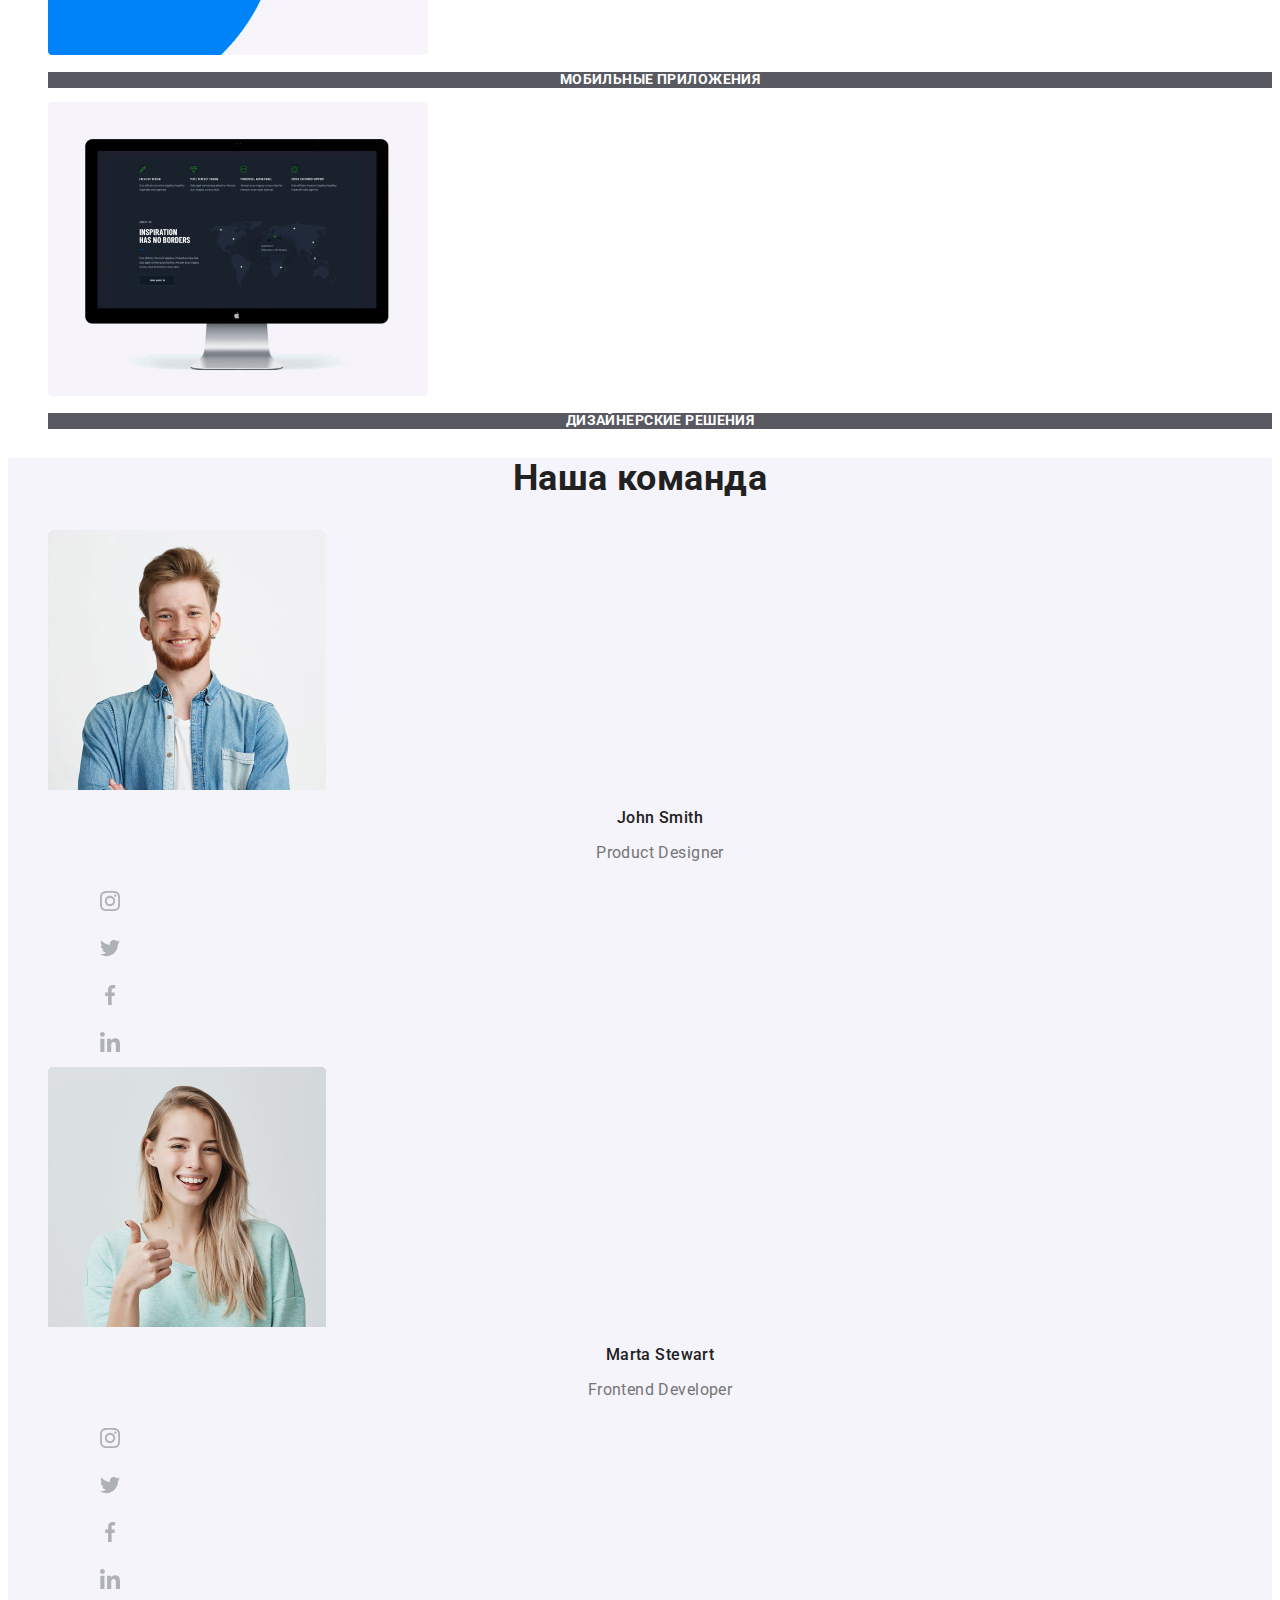
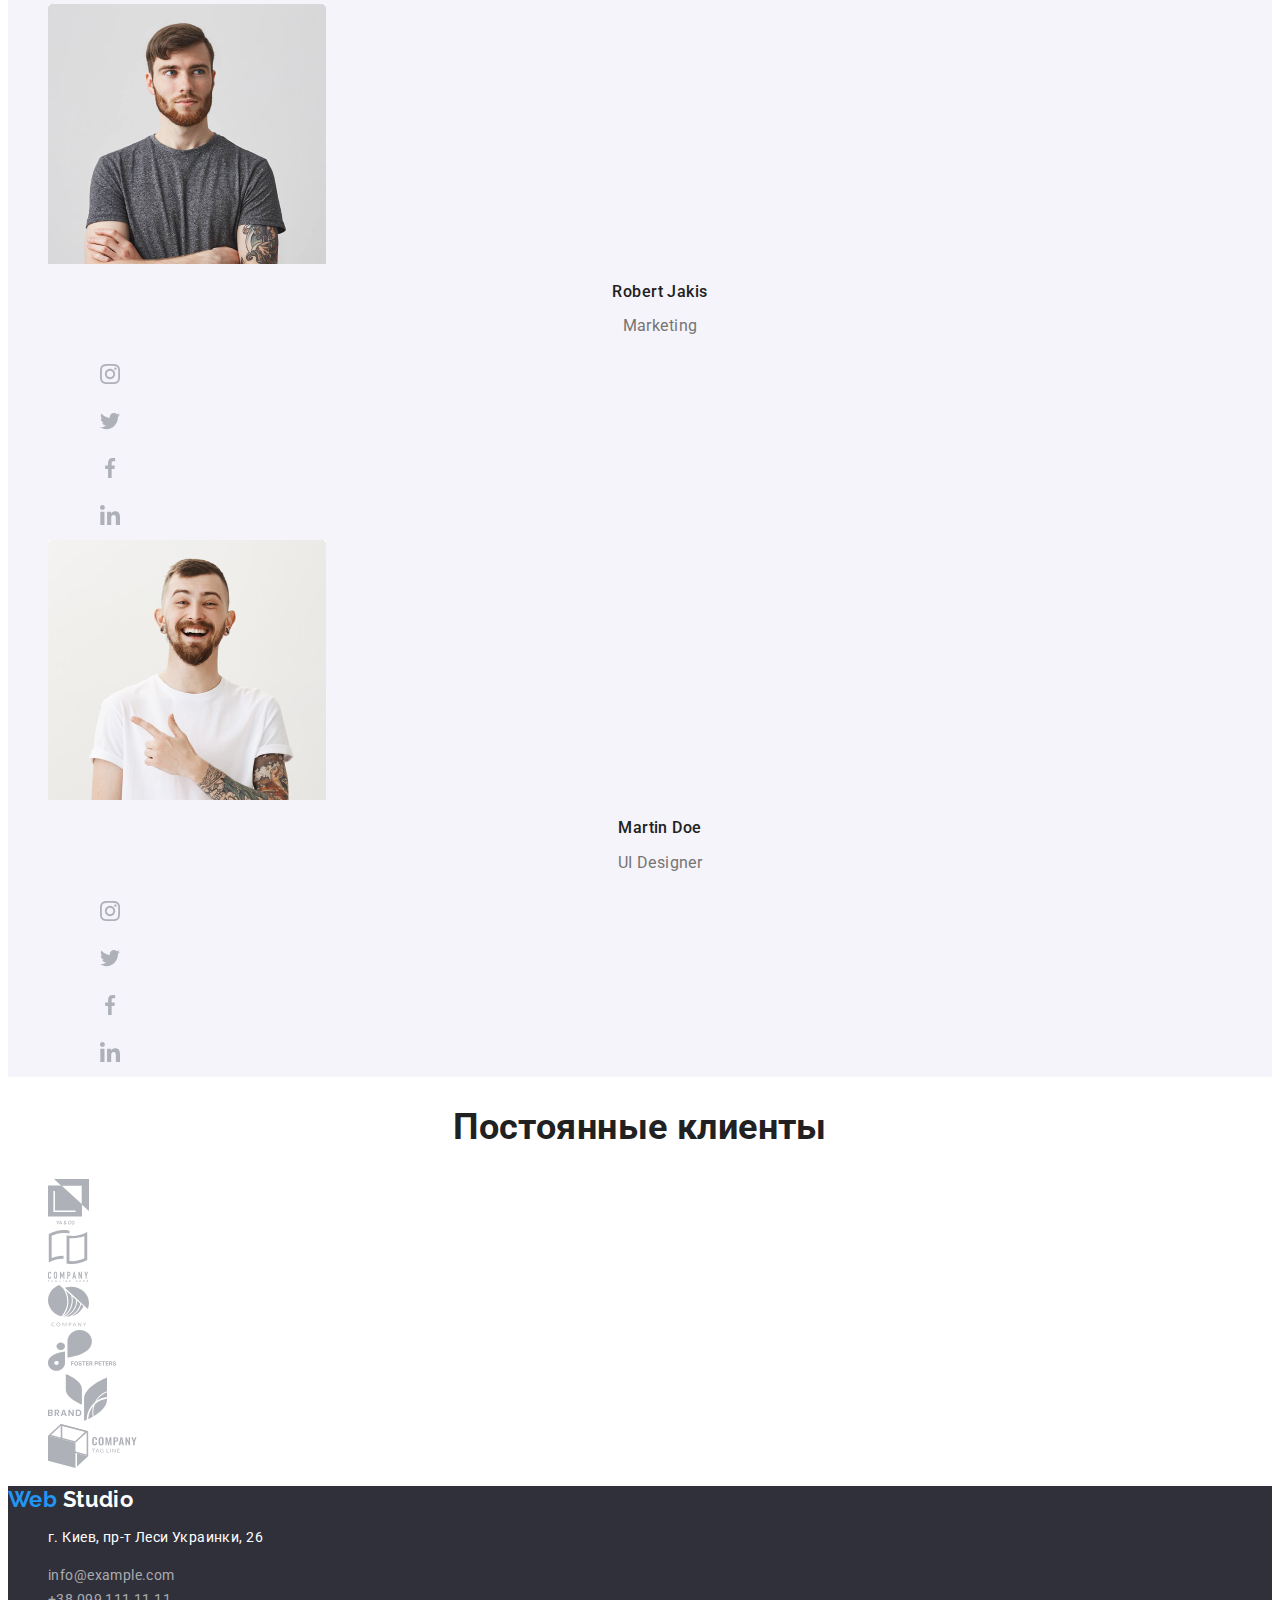
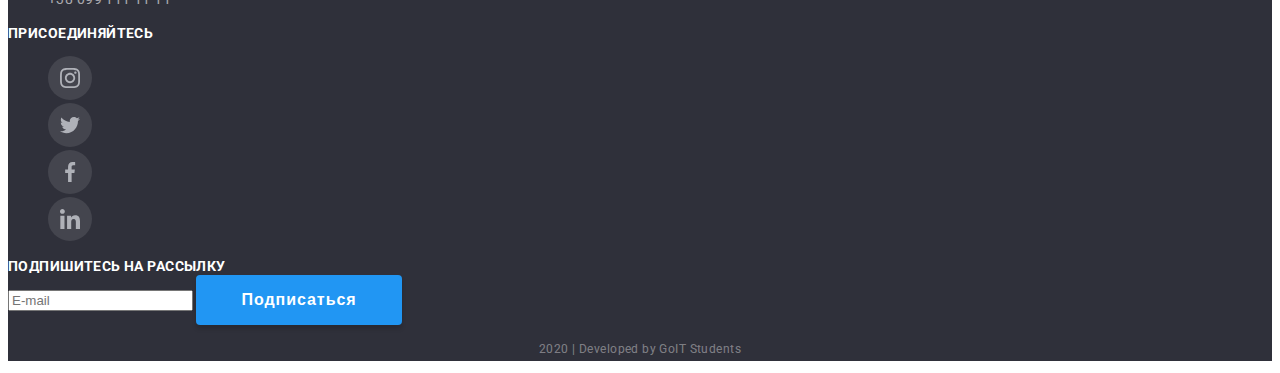
==== commit 3a3e8a05: "правочки" ====
--- a/index.html
+++ b/index.html
@@ -44,7 +44,7 @@
       <!-- end hero -->
       <!-- features -->
       <section>
-        <h2 class="section-title">Наши особенности</h2>
+        <h2 class="section-title is-hidden">Наши особенности</h2>
         <ul class="list">
           <li>
             <img class="features-img" src="./images/antenna.svg" alt="антена" />
@@ -83,15 +83,15 @@
         <ul class="list">
           <li>
             <img src="./images/work1.jpg" alt="компютер" width="380" height="294" />
-            <h3 class="work-item">Десктопные приложения</h3>
+            <h3 class="services">Десктопные приложения</h3>
           </li>
           <li>
             <img src="./images/work2.jpg" alt="мобильный" width="380" height="294" />
-            <h3 class="work-item">Мобильные приложения</h3>
+            <h3 class="services">Мобильные приложения</h3>
           </li>
           <li>
             <img src="./images/work3.jpg" alt="монитор" width="380" height="294" />
-            <h3 class="work-item">Дизайнерские решения</h3>
+            <h3 class="services">Дизайнерские решения</h3>
           </li>
         </ul>
       </section>
@@ -102,8 +102,8 @@
         <ul class="list">
           <li>
             <img src="./images/team1.jpg" alt="John Smith" width="278" height="260" />
-            <h3 class="name-worker">John Smith</h3>
-            <p class="worker-profecion">Product Designer</p>
+            <h3 class="team-member">John Smith</h3>
+            <p class="position">Product Designer</p>
             <ul class="social-links list">
               <li>
                 <a href="#" aria-label="Instagram link"><img class="link" src="./images/social_links/Instagram.svg" alt="Инстаграм" /></a>
@@ -121,8 +121,8 @@
           </li>
           <li>
             <img src="./images/team2.jpg" alt="Marta Stewart" width="278" height="260" />
-            <h3 class="name-worker">Marta Stewart</h3>
-            <p class="worker-profecion">Frontend Developer</p>
+            <h3 class="team-member">Marta Stewart</h3>
+            <p class="position">Frontend Developer</p>
             <ul class="social-links list">
               <li>
                 <a href="#" aria-label="Instagram link"><img class="link" src="./images/social_links/Instagram.svg" alt="Инстаграм" /></a>
@@ -140,8 +140,8 @@
           </li>
           <li>
             <img src="./images/team3.jpg" alt="Robert Jakis" width="278" height="260" />
-            <h3 class="name-worker">Robert Jakis</h3>
-            <p class="worker-profecion">Marketing</p>
+            <h3 class="team-member">Robert Jakis</h3>
+            <p class="position">Marketing</p>
             <ul class="social-links list">
               <li>
                 <a href="#" aria-label="Instagram link"><img class="link" src="./images/social_links/Instagram.svg" alt="Инстаграм" /></a>
@@ -159,8 +159,8 @@
           </li>
           <li>
             <img src="./images/team4.jpg" alt="Martin Doe" width="278" height="260" />
-            <h3 class="name-worker">Martin Doe</h3>
-            <p class="worker-profecion">UI Designer</p>
+            <h3 class="team-member">Martin Doe</h3>
+            <p class="position">UI Designer</p>
             <ul class="social-links list">
               <li>
                 <a href="#" aria-label="Instagram link"><img class="link" src="./images/social_links/Instagram.svg" alt="Инстаграм" /></a>
--- a/css/general.css
+++ b/css/general.css
@@ -23,9 +23,13 @@
   text-decoration: none;
 }
 
+.is-hidden {
+  display: none;
+}
+
 .botton {
   color: var(--primary-white-color);
-  background-color: #2196f3;
+  background-color: var(--accent-color);
   font-weight: 700;
   font-size: 16px;
   line-height: 1.88;
@@ -115,6 +119,11 @@
   color: rgba(255, 255, 255, 0.6);
 }
 
+.footer-contact:hover,
+.footer-contact:focus {
+  color: var(--accent-color);
+}
+
 .our .link {
   background-color: rgba(255, 255, 255, 0.1);
 }
--- a/css/main.css
+++ b/css/main.css
@@ -1,7 +1,7 @@
 /* HERO */
 .hero-title {
   color: var(--primary-white-color);
-  background-color: blue;
+  background-color: blueviolet;
   font-weight: 900;
   font-size: 44px;
   line-height: 1.36;
@@ -15,6 +15,7 @@
 .features-item {
   color: var(--title-text-color);
   font-weight: 700;
+  font-size: 14px;
   line-height: 1.14;
   text-transform: uppercase;
 }
@@ -33,10 +34,11 @@
 /* end FEATURES */
 
 /* WORK */
-.work-item {
+.services {
   background-color: rgba(47, 48, 58, 0.8);
   color: var(--primary-white-color);
   font-weight: 700;
+  font-size: 14px;
   line-height: 1.14;
   text-transform: uppercase;
   text-align: center;
@@ -48,7 +50,7 @@
   background-color: var(--secondary-bg-color);
 }
 
-.name-worker {
+.team-member {
   color: var(--title-text-color);
   font-weight: 500;
   font-size: 16px;
@@ -56,7 +58,7 @@
   text-align: center;
 }
 
-.worker-profecion {
+.position {
   font-size: 16px;
   line-height: 1.18;
   text-align: center;
